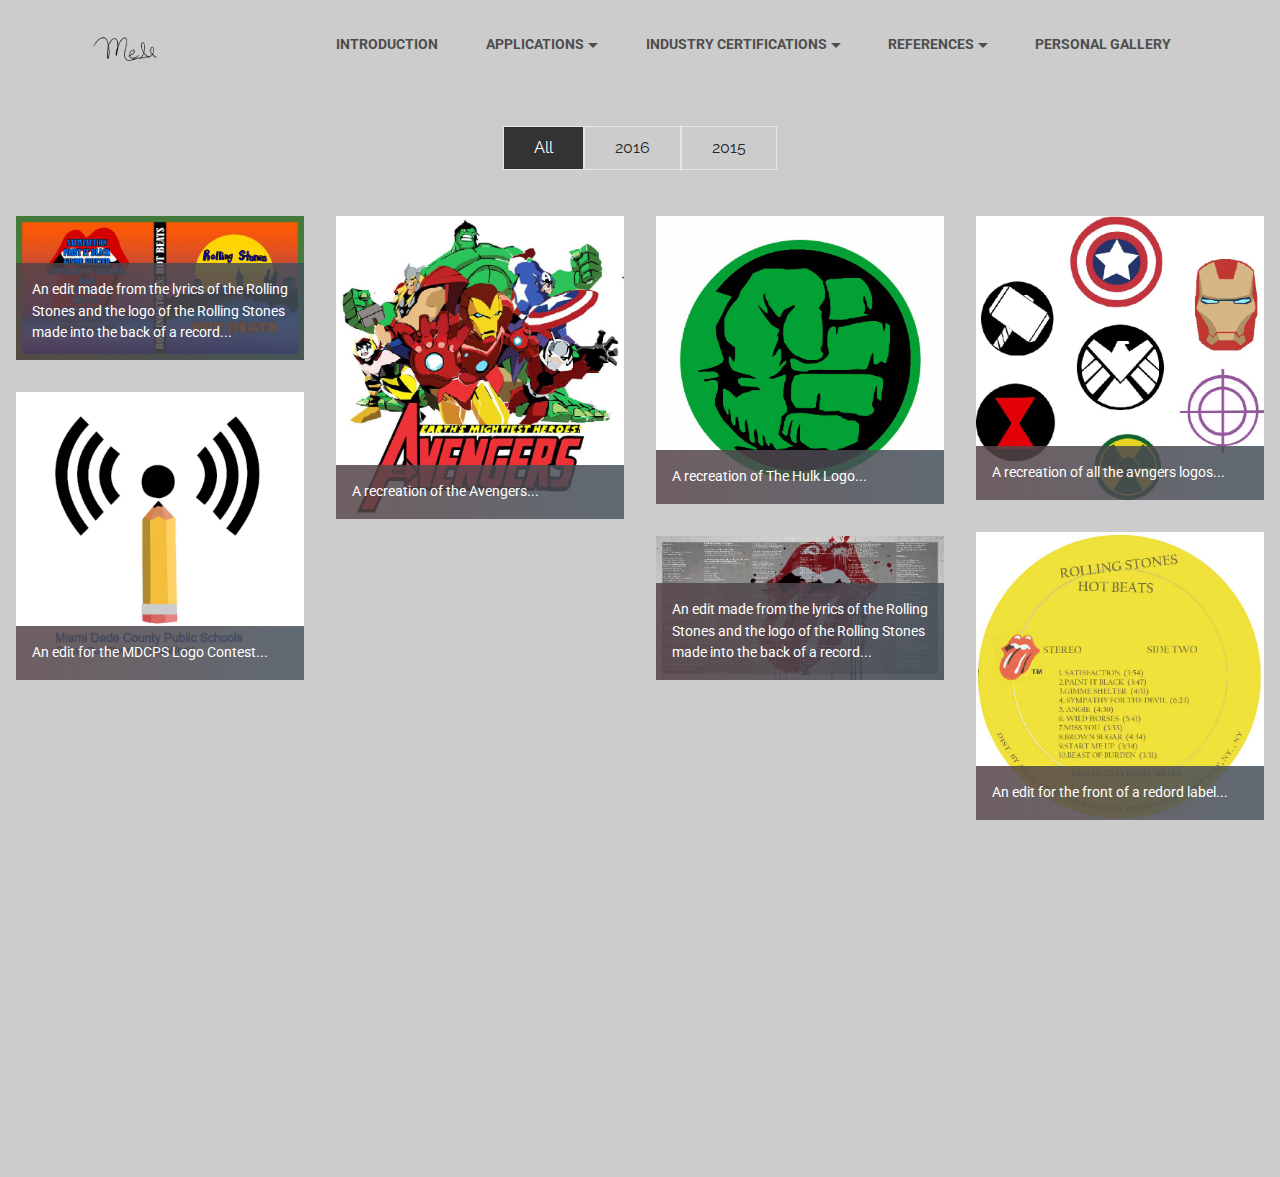
==== Adobe Photoshop.html @ be187a9e "create github pages" ====
<!DOCTYPE html>
<html>
<head>
  <!-- Site made with Mobirise Website Builder v3.11.1, https://mobirise.com -->
  <meta charset="UTF-8">
  <meta http-equiv="X-UA-Compatible" content="IE=edge">
  <meta name="generator" content="Mobirise v3.11.1, mobirise.com">
  <meta name="viewport" content="width=device-width, initial-scale=1">
  <link rel="shortcut icon" href="assets/images/signature-200x128.png" type="image/x-icon">
  <meta name="description" content="photoshop artwork and projects, contact on bottom, ">
  <title>Photoshop</title>
  <link rel="stylesheet" href="https://fonts.googleapis.com/css?family=Lora:400,700,400italic,700italic&amp;subset=latin">
  <link rel="stylesheet" href="https://fonts.googleapis.com/css?family=Montserrat:400,700">
  <link rel="stylesheet" href="https://fonts.googleapis.com/css?family=Raleway:100,100i,200,200i,300,300i,400,400i,500,500i,600,600i,700,700i,800,800i,900,900i">
  <link rel="stylesheet" href="assets/bootstrap-material-design-font/css/material.css">
  <link rel="stylesheet" href="assets/et-line-font-plugin/style.css">
  <link rel="stylesheet" href="assets/tether/tether.min.css">
  <link rel="stylesheet" href="assets/bootstrap/css/bootstrap.min.css">
  <link rel="stylesheet" href="assets/dropdown/css/style.css">
  <link rel="stylesheet" href="assets/animate.css/animate.min.css">
  <link rel="stylesheet" href="assets/theme/css/style.css">
  <link rel="stylesheet" href="assets/mobirise-gallery/style.css">
  <link rel="stylesheet" href="assets/mobirise/css/mbr-additional.css" type="text/css">
  
  
  
</head>
<body>
<section id="ext_menu-5">

    <nav class="navbar navbar-dropdown navbar-fixed-top">
        <div class="container">

            <div class="mbr-table">
                <div class="mbr-table-cell">

                    <div class="navbar-brand">
                        <a href="index.html" class="navbar-logo"><img src="assets/images/signature-200x128.png" alt="Mobirise"></a>
                        <a class="navbar-caption" href="https://mobirise.com"></a>
                    </div>

                </div>
                <div class="mbr-table-cell">

                    <button class="navbar-toggler pull-xs-right hidden-md-up" type="button" data-toggle="collapse" data-target="#exCollapsingNavbar">
                        <div class="hamburger-icon"></div>
                    </button>

                    <ul class="nav-dropdown collapse pull-xs-right nav navbar-nav navbar-toggleable-sm" id="exCollapsingNavbar"><li class="nav-item"><a class="nav-link link" href="https://mobirise.com/"></a></li><li class="nav-item"><a class="nav-link link" href="https://mobirise.com/"></a></li><li class="nav-item dropdown"><a class="nav-link link" href="intro.html" aria-expanded="false">INTRODUCTION</a></li><li class="nav-item dropdown open"><a class="nav-link link dropdown-toggle" href="https://mobirise.com/" data-toggle="dropdown-submenu" aria-expanded="true">APPLICATIONS</a><div class="dropdown-menu"><a class="dropdown-item" href="Adobe Photoshop">ADOBE PHOTOSHOP</a><div class="dropdown"><a class="dropdown-item dropdown-toggle" href="#" data-toggle="dropdown-submenu" aria-expanded="false">OFFICE SUITE</a><div class="dropdown-menu dropdown-submenu"><div class="dropdown"><a class="dropdown-item dropdown-toggle" href="Office Word" data-toggle="dropdown-submenu" aria-expanded="false">WORD&nbsp;</a><div class="dropdown-menu dropdown-submenu"><div class="dropdown"><a class="dropdown-item dropdown-toggle" href="#" data-toggle="dropdown-submenu" aria-expanded="false">DiscussIT</a><div class="dropdown-menu dropdown-submenu"><a class="dropdown-item" href="http://melissalopezz.github.io/Documents/Discuss IT Topic 6.pdf">DiscussIT 6<br></a></div></div></div></div><a class="dropdown-item" href="Office PowerPoint">POWERPOINT</a></div></div><a class="dropdown-item" href="Illustrator" aria-expanded="false">ADOBE ILLUSTRATOR</a><div class="dropdown open"><a class="dropdown-item dropdown-toggle" href="#" aria-expanded="true" data-toggle="dropdown-submenu">ADOBE PREMIERE</a><div class="dropdown-menu dropdown-submenu"><a class="dropdown-item" href="https://www.youtube.com/watch?v=d-TWoIPFels&amp;t=6s">Imagine Dragons - Believer // Make the Cut Entry<br></a></div></div><a class="dropdown-item" href="#" aria-expanded="false">ADOBE DREAM WEAVER</a><a class="dropdown-item" href="#" aria-expanded="false">FINAL CUT PRO</a><a class="dropdown-item" href="#" aria-expanded="false">123D</a></div></li><li class="nav-item dropdown"><a class="nav-link link dropdown-toggle" href="https://mobirise.com/" data-toggle="dropdown-submenu" aria-expanded="false">INDUSTRY CERTIFICATIONS</a><div class="dropdown-menu"><a class="dropdown-item" href="#">INDUSTRY CERITIFIED PHOTOSHOP</a><a class="dropdown-item" href="#">INDUSTRY CERITIFIED ILLUSTROTOR</a><a class="dropdown-item" href="#">TRANSCRIPT</a></div></li><li class="nav-item dropdown"><a class="nav-link link dropdown-toggle" href="https://mobirise.com/" data-toggle="dropdown-submenu" aria-expanded="false">REFERENCES</a><div class="dropdown-menu"><a class="dropdown-item" href="#">MR. PATE</a><a class="dropdown-item" href="#">AP TEACHERS</a></div></li><li class="nav-item"><a class="nav-link link" href="personalgallery.html" aria-expanded="false">PERSONAL GALLERY</a></li></ul>
                    <button hidden="" class="navbar-toggler navbar-close" type="button" data-toggle="collapse" data-target="#exCollapsingNavbar">
                        <div class="close-icon"></div>
                    </button>

                </div>
            </div>

        </div>
    </nav>

</section>

<section class="engine"><a rel="external" href="https://mobirise.com">https://mobirise.com/</a></section><section class="mbr-gallery mbr-section mbr-section-nopadding mbr-slider-carousel mbr-after-navbar" id="gallery4-x" data-filter="true" style="background-color: rgb(204, 204, 204); padding-top: 6rem; padding-bottom: 3rem;">
    <!-- Filter -->
    <div class="mbr-gallery-filter container gallery-filter-active">
        <ul>
            <li class="mbr-gallery-filter-all active">All</li>
        </ul>
    </div>

    <!-- Gallery -->
    <div class="mbr-gallery-row">
        <div class=" mbr-gallery-layout-default">
            <div>
                <div>
                    <div class="mbr-gallery-item mbr-gallery-item__mobirise3 mbr-gallery-item--p1" data-tags="2016" data-video-url="false">
                        <div href="#lb-gallery4-x" data-slide-to="0" data-toggle="modal">
                            
                            

                            <img alt="" src="assets/images/melissa-lopez-album-cover-jpeg-2000x1000-800x400.jpg">
                            
                            <span class="icon-focus"></span>
                            <span class="mbr-gallery-title">An edit made from the lyrics of the Rolling Stones and the logo of the Rolling Stones made into the back of a record...</span>
                        </div>
                    </div><div class="mbr-gallery-item mbr-gallery-item__mobirise3 mbr-gallery-item--p1" data-tags="2016" data-video-url="false">
                        <div href="#lb-gallery4-x" data-slide-to="1" data-toggle="modal">
                            
                            

                            <img alt="" src="assets/images/melissa-lopez-composite-jpeg-2000x2103-800x841.jpg">
                            
                            <span class="icon-focus"></span>
                            <span class="mbr-gallery-title">A recreation of the Avengers...</span>
                        </div>
                    </div><div class="mbr-gallery-item mbr-gallery-item__mobirise3 mbr-gallery-item--p1" data-tags="2016" data-video-url="false">
                        <div href="#lb-gallery4-x" data-slide-to="2" data-toggle="modal">
                            
                            

                            <img alt="" src="assets/images/melissa-lopez-hulk-jpeg-2000x2000-800x800.jpg">
                            
                            <span class="icon-focus"></span>
                            <span class="mbr-gallery-title">A recreation of The Hulk Logo...</span>
                        </div>
                    </div><div class="mbr-gallery-item mbr-gallery-item__mobirise3 mbr-gallery-item--p1" data-tags="2016" data-video-url="false">
                        <div href="#lb-gallery4-x" data-slide-to="3" data-toggle="modal">
                            
                            

                            <img alt="" src="assets/images/melissa-lopez-marvel-symbols-jpeg-2000x1973-800x789.jpg">
                            
                            <span class="icon-focus"></span>
                            <span class="mbr-gallery-title">A recreation of all the avngers logos...</span>
                        </div>
                    </div><div class="mbr-gallery-item mbr-gallery-item__mobirise3 mbr-gallery-item--p1" data-tags="2016" data-video-url="false">
                        <div href="#lb-gallery4-x" data-slide-to="4" data-toggle="modal">
                            
                            

                            <img alt="" src="assets/images/logo-color-jpeg-2000x2000-800x800.jpg">
                            
                            <span class="icon-focus"></span>
                            <span class="mbr-gallery-title">An edit for the MDCPS Logo Contest...</span>
                        </div>
                    </div><div class="mbr-gallery-item mbr-gallery-item__mobirise3 mbr-gallery-item--p1" data-tags="2016" data-video-url="false">
                        <div href="#lb-gallery4-x" data-slide-to="5" data-toggle="modal">
                            
                            

                            <img alt="" src="assets/images/melissa-lopez-dvd-label-jpeg-2000x2000-800x800.jpg">
                            
                            <span class="icon-focus"></span>
                            <span class="mbr-gallery-title">An edit for the front of a redord label...</span>
                        </div>
                    </div><div class="mbr-gallery-item mbr-gallery-item__mobirise3 mbr-gallery-item--p1" data-tags="2015" data-video-url="false">
                        <div href="#lb-gallery4-x" data-slide-to="6" data-toggle="modal">
                            
                            

                            <img alt="" src="assets/images/inner-album-cover-jpeg-2000x1000-800x400.jpg">
                            
                            <span class="icon-focus"></span>
                            <span class="mbr-gallery-title">An edit made from the lyrics of the Rolling Stones and the logo of the Rolling Stones made into the back of a record...</span>
                        </div>
                    </div>
                </div>
            </div>
            <div class="clearfix"></div>
        </div>
    </div>

    <!-- Lightbox -->
    <div data-app-prevent-settings="" class="mbr-slider modal fade carousel slide" tabindex="-1" data-keyboard="true" data-interval="false" id="lb-gallery4-x">
        <div class="modal-dialog">
            <div class="modal-content">
                <div class="modal-body">
                    
                    <div class="carousel-inner">
                        <div class="carousel-item">
                            <img alt="" src="assets/images/melissa-lopez-album-cover-jpeg-2000x1000.jpg">
                        </div><div class="carousel-item">
                            <img alt="" src="assets/images/melissa-lopez-composite-jpeg-2000x21032.jpg">
                        </div><div class="carousel-item">
                            <img alt="" src="assets/images/melissa-lopez-hulk-jpeg-2000x2000.jpg">
                        </div><div class="carousel-item">
                            <img alt="" src="assets/images/melissa-lopez-marvel-symbols-jpeg-2000x1973.jpg">
                        </div><div class="carousel-item">
                            <img alt="" src="assets/images/logo-color-jpeg-2000x20003.jpg">
                        </div><div class="carousel-item">
                            <img alt="" src="assets/images/melissa-lopez-dvd-label-jpeg-2000x2000.jpg">
                        </div><div class="carousel-item active">
                            <img alt="" src="assets/images/inner-album-cover-jpeg-2000x1000.jpg">
                        </div>
                    </div>
                    <a class="left carousel-control" role="button" data-slide="prev" href="#lb-gallery4-x">
                        <span class="icon-prev" aria-hidden="true"></span>
                        <span class="sr-only">Previous</span>
                    </a>
                    <a class="right carousel-control" role="button" data-slide="next" href="#lb-gallery4-x">
                        <span class="icon-next" aria-hidden="true"></span>
                        <span class="sr-only">Next</span>
                    </a>

                    <a class="close" href="#" role="button" data-dismiss="modal">
                        <span aria-hidden="true">×</span>
                        <span class="sr-only">Close</span>
                    </a>
                </div>
            </div>
        </div>
    </div>
</section>

<section class="mbr-section mbr-section-md-padding mbr-footer footer1" id="contacts1-h" style="background-color: rgb(204, 204, 204); padding-top: 60px; padding-bottom: 60px;">
    
    <div class="container">
        <div class="row">
            <div class="mbr-footer-content col-xs-12 col-md-3">
                <div><a href="index.html"><img src="assets/images/signature-128x81.png"></a></div>
            </div>
            <div class="mbr-footer-content col-xs-12 col-md-3">
                <p><strong>Address</strong><br><strong>Miami, Florida</strong></p>
            </div>
            <div class="mbr-footer-content col-xs-12 col-md-3">
                <p><strong>Contacts</strong><br><strong>
Email: mlopez@miamiartsstudio.com</strong><br><strong>Email: lopez1433@icloud.com<br>
Phone: +1 (786) 461 - 7532<br></strong></p>
            </div>
            <div class="mbr-footer-content col-xs-12 col-md-3">
                <p><br><br><strong></strong></p>
            </div>

        </div>
    </div>
</section>


  <script src="assets/web/assets/jquery/jquery.min.js"></script>
  <script src="assets/tether/tether.min.js"></script>
  <script src="assets/bootstrap/js/bootstrap.min.js"></script>
  <script src="assets/smooth-scroll/SmoothScroll.js"></script>
  <script src="assets/dropdown/js/script.min.js"></script>
  <script src="assets/touchSwipe/jquery.touchSwipe.min.js"></script>
  <script src="assets/viewportChecker/jquery.viewportchecker.js"></script>
  <script src="assets/masonry/masonry.pkgd.min.js"></script>
  <script src="assets/imagesloaded/imagesloaded.pkgd.min.js"></script>
  <script src="assets/bootstrap-carousel-swipe/bootstrap-carousel-swipe.js"></script>
  <script src="assets/theme/js/script.js"></script>
  <script src="assets/mobirise-gallery/player.min.js"></script>
  <script src="assets/mobirise-gallery/script.js"></script>
  
  
  <input name="animation" type="hidden">
   <div id="scrollToTop" class="scrollToTop mbr-arrow-up"><a style="text-align: center;"><i class="mbr-arrow-up-icon"></i></a></div>
  </body>
</html>
---- assets/bootstrap-material-design-font/css/material.css ----
@font-face {
  font-family: 'Material-Design-Icons';
  src: url('../fonts/Material-Design-Icons.eot?3ocs8m');
  src: url('../fonts/Material-Design-Icons.eot?#iefix3ocs8m') format('embedded-opentype'), url('../fonts/Material-Design-Icons.woff?3ocs8m') format('woff'), url('../fonts/Material-Design-Icons.ttf?3ocs8m') format('truetype'), url('../fonts/Material-Design-Icons.svg?3ocs8m#Material-Design-Icons') format('svg');
  font-weight: normal;
  font-style: normal;
}
[class^="mdi-"],
[class*="mdi-"] {
  speak: none;
  display: inline-block;
  font-style: normal;
  font-variant:normal;
  font-weight:normal;
  /*font-size:24px;*/
  line-height:1;
  font-family:'Material-Design-Icons' !important;
  text-rendering: auto;
  
  -webkit-font-smoothing: antialiased;
  -moz-osx-font-smoothing: grayscale;
  -webkit-transform: translate(0, 0);
      -ms-transform: translate(0, 0);
          transform: translate(0, 0);
}
[class^="mdi-"]:before,
[class*="mdi-"]:before {
  display: inline-block;
  speak: none;
  text-decoration: inherit;
}
[class^="mdi-"].pull-left,
[class*="mdi-"].pull-left {
  margin-right: .3em;
}
[class^="mdi-"].pull-right,
[class*="mdi-"].pull-right {
  margin-left: .3em;
}
[class^="mdi-"].mdi-lg:before,
[class*="mdi-"].mdi-lg:before,
[class^="mdi-"].mdi-lg:after,
[class*="mdi-"].mdi-lg:after {
  font-size: 1.33333333em;
  line-height: 0.75em;
  vertical-align: -15%;
}
[class^="mdi-"].mdi-2x:before,
[class*="mdi-"].mdi-2x:before,
[class^="mdi-"].mdi-2x:after,
[class*="mdi-"].mdi-2x:after {
  font-size: 2em;
}
[class^="mdi-"].mdi-3x:before,
[class*="mdi-"].mdi-3x:before,
[class^="mdi-"].mdi-3x:after,
[class*="mdi-"].mdi-3x:after {
  font-size: 3em;
}
[class^="mdi-"].mdi-4x:before,
[class*="mdi-"].mdi-4x:before,
[class^="mdi-"].mdi-4x:after,
[class*="mdi-"].mdi-4x:after {
  font-size: 4em;
}
[class^="mdi-"].mdi-5x:before,
[class*="mdi-"].mdi-5x:before,
[class^="mdi-"].mdi-5x:after,
[class*="mdi-"].mdi-5x:after {
  font-size: 5em;
}
[class^="mdi-device-signal-cellular-"]:after,
[class^="mdi-device-battery-"]:after,
[class^="mdi-device-battery-charging-"]:after,
[class^="mdi-device-signal-cellular-connected-no-internet-"]:after,
[class^="mdi-device-signal-wifi-"]:after,
[class^="mdi-device-signal-wifi-statusbar-not-connected"]:after,
.mdi-device-network-wifi:after {
  opacity: .3;
  position: absolute;
  left: 0;
  top: 0;
  z-index: 1;
  display: inline-block;
  speak: none;
  text-decoration: inherit;
}
[class^="mdi-device-signal-cellular-"]:after {
  content: "\e758";
}
[class^="mdi-device-battery-"]:after {
  content: "\e735";
}
[class^="mdi-device-battery-charging-"]:after {
  content: "\e733";
}
[class^="mdi-device-signal-cellular-connected-no-internet-"]:after {
  content: "\e75d";
}
[class^="mdi-device-signal-wifi-"]:after,
.mdi-device-network-wifi:after {
  content: "\e765";
}
[class^="mdi-device-signal-wifi-statusbasr-not-connected"]:after {
  content: "\e8f7";
}
.mdi-device-signal-cellular-off:after,
.mdi-device-signal-cellular-null:after,
.mdi-device-signal-cellular-no-sim:after,
.mdi-device-signal-wifi-off:after,
.mdi-device-signal-wifi-4-bar:after,
.mdi-device-signal-cellular-4-bar:after,
.mdi-device-battery-alert:after,
.mdi-device-signal-cellular-connected-no-internet-4-bar:after,
.mdi-device-battery-std:after,
.mdi-device-battery-full .mdi-device-battery-unknown:after {
  content: "";
}
.mdi-fw {
  width: 1.28571429em;
  text-align: center;
}
.mdi-ul {
  padding-left: 0;
  margin-left: 2.14285714em;
  list-style-type: none;
}
.mdi-ul > li {
  position: relative;
}
.mdi-li {
  position: absolute;
  left: -2.14285714em;
  width: 2.14285714em;
  top: 0.14285714em;
  text-align: center;
}
.mdi-li.mdi-lg {
  left: -1.85714286em;
}
.mdi-border {
  padding: .2em .25em .15em;
  border: solid 0.08em #eeeeee;
  border-radius: .1em;
}
.mdi-spin {
  -webkit-animation: mdi-spin 2s infinite linear;
  animation: mdi-spin 2s infinite linear;
  -webkit-transform-origin: 50% 50%;
  -ms-transform-origin: 50% 50%;
      transform-origin: 50% 50%;
}
.mdi-pulse {
  -webkit-animation: mdi-spin 1s steps(8) infinite;
  animation: mdi-spin 1s steps(8) infinite;
  -webkit-transform-origin: 50% 50%;
  -ms-transform-origin: 50% 50%;
      transform-origin: 50% 50%;
}
@-webkit-keyframes mdi-spin {
  0% {
    -webkit-transform: rotate(0deg);
    transform: rotate(0deg);
  }
  100% {
    -webkit-transform: rotate(359deg);
    transform: rotate(359deg);
  }
}
@keyframes mdi-spin {
  0% {
    -webkit-transform: rotate(0deg);
    transform: rotate(0deg);
  }
  100% {
    -webkit-transform: rotate(359deg);
    transform: rotate(359deg);
  }
}
.mdi-rotate-90 {
  filter: progid:DXImageTransform.Microsoft.BasicImage(rotation=1);
  -webkit-transform: rotate(90deg);
  -ms-transform: rotate(90deg);
  transform: rotate(90deg);
}
.mdi-rotate-180 {
  filter: progid:DXImageTransform.Microsoft.BasicImage(rotation=2);
  -webkit-transform: rotate(180deg);
  -ms-transform: rotate(180deg);
  transform: rotate(180deg);
}
.mdi-rotate-270 {
  filter: progid:DXImageTransform.Microsoft.BasicImage(rotation=3);
  -webkit-transform: rotate(270deg);
  -ms-transform: rotate(270deg);
  transform: rotate(270deg);
}
.mdi-flip-horizontal {
  filter: progid:DXImageTransform.Microsoft.BasicImage(rotation=0, mirror=1);
  -webkit-transform: scale(-1, 1);
  -ms-transform: scale(-1, 1);
  transform: scale(-1, 1);
}
.mdi-flip-vertical {
  filter: progid:DXImageTransform.Microsoft.BasicImage(rotation=2, mirror=1);
  -webkit-transform: scale(1, -1);
  -ms-transform: scale(1, -1);
  transform: scale(1, -1);
}
:root .mdi-rotate-90,
:root .mdi-rotate-180,
:root .mdi-rotate-270,
:root .mdi-flip-horizontal,
:root .mdi-flip-vertical {
  -webkit-filter: none;
          filter: none;
}
.mdi-stack {
  position: relative;
  display: inline-block;
  width: 2em;
  height: 2em;
  line-height: 2em;
  vertical-align: middle;
}
.mdi-stack-1x,
.mdi-stack-2x {
  position: absolute;
  left: 0;
  width: 100%;
  text-align: center;
}
.mdi-stack-1x {
  line-height: inherit;
}
.mdi-stack-2x {
  font-size: 2em;
}
.mdi-inverse {
  color: #ffffff;
}
/* Start Icons */
.mdi-action-3d-rotation:before {
  content: "\e600";
}
.mdi-action-accessibility:before {
  content: "\e601";
}
.mdi-action-account-balance-wallet:before {
  content: "\e602";
}
.mdi-action-account-balance:before {
  content: "\e603";
}
.mdi-action-account-box:before {
  content: "\e604";
}
.mdi-action-account-child:before {
  content: "\e605";
}
.mdi-action-account-circle:before {
  content: "\e606";
}
.mdi-action-add-shopping-cart:before {
  content: "\e607";
}
.mdi-action-alarm-add:before {
  content: "\e608";
}
.mdi-action-alarm-off:before {
  content: "\e609";
}
.mdi-action-alarm-on:before {
  content: "\e60a";
}
.mdi-action-alarm:before {
  content: "\e60b";
}
.mdi-action-android:before {
  content: "\e60c";
}
.mdi-action-announcement:before {
  content: "\e60d";
}
.mdi-action-aspect-ratio:before {
  content: "\e60e";
}
.mdi-action-assessment:before {
  content: "\e60f";
}
.mdi-action-assignment-ind:before {
  content: "\e610";
}
.mdi-action-assignment-late:before {
  content: "\e611";
}
.mdi-action-assignment-return:before {
  content: "\e612";
}
.mdi-action-assignment-returned:before {
  content: "\e613";
}
.mdi-action-assignment-turned-in:before {
  content: "\e614";
}
.mdi-action-assignment:before {
  content: "\e615";
}
.mdi-action-autorenew:before {
  content: "\e616";
}
.mdi-action-backup:before {
  content: "\e617";
}
.mdi-action-book:before {
  content: "\e618";
}
.mdi-action-bookmark-outline:before {
  content: "\e619";
}
.mdi-action-bookmark:before {
  content: "\e61a";
}
.mdi-action-bug-report:before {
  content: "\e61b";
}
.mdi-action-cached:before {
  content: "\e61c";
}
.mdi-action-check-circle:before {
  content: "\e61d";
}
.mdi-action-class:before {
  content: "\e61e";
}
.mdi-action-credit-card:before {
  content: "\e61f";
}
.mdi-action-dashboard:before {
  content: "\e620";
}
.mdi-action-delete:before {
  content: "\e621";
}
.mdi-action-description:before {
  content: "\e622";
}
.mdi-action-dns:before {
  content: "\e623";
}
.mdi-action-done-all:before {
  content: "\e624";
}
.mdi-action-done:before {
  content: "\e625";
}
.mdi-action-event:before {
  content: "\e626";
}
.mdi-action-exit-to-app:before {
  content: "\e627";
}
.mdi-action-explore:before {
  content: "\e628";
}
.mdi-action-extension:before {
  content: "\e629";
}
.mdi-action-face-unlock:before {
  content: "\e62a";
}
.mdi-action-favorite-outline:before {
  content: "\e62b";
}
.mdi-action-favorite:before {
  content: "\e62c";
}
.mdi-action-find-in-page:before {
  content: "\e62d";
}
.mdi-action-find-replace:before {
  content: "\e62e";
}
.mdi-action-flip-to-back:before {
  content: "\e62f";
}
.mdi-action-flip-to-front:before {
  content: "\e630";
}
.mdi-action-get-app:before {
  content: "\e631";
}
.mdi-action-grade:before {
  content: "\e632";
}
.mdi-action-group-work:before {
  content: "\e633";
}
.mdi-action-help:before {
  content: "\e634";
}
.mdi-action-highlight-remove:before {
  content: "\e635";
}
.mdi-action-history:before {
  content: "\e636";
}
.mdi-action-home:before {
  content: "\e637";
}
.mdi-action-https:before {
  content: "\e638";
}
.mdi-action-info-outline:before {
  content: "\e639";
}
.mdi-action-info:before {
  content: "\e63a";
}
.mdi-action-input:before {
  content: "\e63b";
}
.mdi-action-invert-colors:before {
  content: "\e63c";
}
.mdi-action-label-outline:before {
  content: "\e63d";
}
.mdi-action-label:before {
  content: "\e63e";
}
.mdi-action-language:before {
  content: "\e63f";
}
.mdi-action-launch:before {
  content: "\e640";
}
.mdi-action-list:before {
  content: "\e641";
}
.mdi-action-lock-open:before {
  content: "\e642";
}
.mdi-action-lock-outline:before {
  content: "\e643";
}
.mdi-action-lock:before {
  content: "\e644";
}
.mdi-action-loyalty:before {
  content: "\e645";
}
.mdi-action-markunread-mailbox:before {
  content: "\e646";
}
.mdi-action-note-add:before {
  content: "\e647";
}
.mdi-action-open-in-browser:before {
  content: "\e648";
}
.mdi-action-open-in-new:before {
  content: "\e649";
}
.mdi-action-open-with:before {
  content: "\e64a";
}
.mdi-action-pageview:before {
  content: "\e64b";
}
.mdi-action-payment:before {
  content: "\e64c";
}
.mdi-action-perm-camera-mic:before {
  content: "\e64d";
}
.mdi-action-perm-contact-cal:before {
  content: "\e64e";
}
.mdi-action-perm-data-setting:before {
  content: "\e64f";
}
.mdi-action-perm-device-info:before {
  content: "\e650";
}
.mdi-action-perm-identity:before {
  content: "\e651";
}
.mdi-action-perm-media:before {
  content: "\e652";
}
.mdi-action-perm-phone-msg:before {
  content: "\e653";
}
.mdi-action-perm-scan-wifi:before {
  content: "\e654";
}
.mdi-action-picture-in-picture:before {
  content: "\e655";
}
.mdi-action-polymer:before {
  content: "\e656";
}
.mdi-action-print:before {
  content: "\e657";
}
.mdi-action-query-builder:before {
  content: "\e658";
}
.mdi-action-question-answer:before {
  content: "\e659";
}
.mdi-action-receipt:before {
  content: "\e65a";
}
.mdi-action-redeem:before {
  content: "\e65b";
}
.mdi-action-reorder:before {
  content: "\e65c";
}
.mdi-action-report-problem:before {
  content: "\e65d";
}
.mdi-action-restore:before {
  content: "\e65e";
}
.mdi-action-room:before {
  content: "\e65f";
}
.mdi-action-schedule:before {
  content: "\e660";
}
.mdi-action-search:before {
  content: "\e661";
}
.mdi-action-settings-applications:before {
  content: "\e662";
}
.mdi-action-settings-backup-restore:before {
  content: "\e663";
}
.mdi-action-settings-bluetooth:before {
  content: "\e664";
}
.mdi-action-settings-cell:before {
  content: "\e665";
}
.mdi-action-settings-display:before {
  content: "\e666";
}
.mdi-action-settings-ethernet:before {
  content: "\e667";
}
.mdi-action-settings-input-antenna:before {
  content: "\e668";
}
.mdi-action-settings-input-component:before {
  content: "\e669";
}
.mdi-action-settings-input-composite:before {
  content: "\e66a";
}
.mdi-action-settings-input-hdmi:before {
  content: "\e66b";
}
.mdi-action-settings-input-svideo:before {
  content: "\e66c";
}
.mdi-action-settings-overscan:before {
  content: "\e66d";
}
.mdi-action-settings-phone:before {
  content: "\e66e";
}
.mdi-action-settings-power:before {
  content: "\e66f";
}
.mdi-action-settings-remote:before {
  content: "\e670";
}
.mdi-action-settings-voice:before {
  content: "\e671";
}
.mdi-action-settings:before {
  content: "\e672";
}
.mdi-action-shop-two:before {
  content: "\e673";
}
.mdi-action-shop:before {
  content: "\e674";
}
.mdi-action-shopping-basket:before {
  content: "\e675";
}
.mdi-action-shopping-cart:before {
  content: "\e676";
}
.mdi-action-speaker-notes:before {
  content: "\e677";
}
.mdi-action-spellcheck:before {
  content: "\e678";
}
.mdi-action-star-rate:before {
  content: "\e679";
}
.mdi-action-stars:before {
  content: "\e67a";
}
.mdi-action-store:before {
  content: "\e67b";
}
.mdi-action-subject:before {
  content: "\e67c";
}
.mdi-action-supervisor-account:before {
  content: "\e67d";
}
.mdi-action-swap-horiz:before {
  content: "\e67e";
}
.mdi-action-swap-vert-circle:before {
  content: "\e67f";
}
.mdi-action-swap-vert:before {
  content: "\e680";
}
.mdi-action-system-update-tv:before {
  content: "\e681";
}
.mdi-action-tab-unselected:before {
  content: "\e682";
}
.mdi-action-tab:before {
  content: "\e683";
}
.mdi-action-theaters:before {
  content: "\e684";
}
.mdi-action-thumb-down:before {
  content: "\e685";
}
.mdi-action-thumb-up:before {
  content: "\e686";
}
.mdi-action-thumbs-up-down:before {
  content: "\e687";
}
.mdi-action-toc:before {
  content: "\e688";
}
.mdi-action-today:before {
  content: "\e689";
}
.mdi-action-track-changes:before {
  content: "\e68a";
}
.mdi-action-translate:before {
  content: "\e68b";
}
.mdi-action-trending-down:before {
  content: "\e68c";
}
.mdi-action-trending-neutral:before {
  content: "\e68d";
}
.mdi-action-trending-up:before {
  content: "\e68e";
}
.mdi-action-turned-in-not:before {
  content: "\e68f";
}
.mdi-action-turned-in:before {
  content: "\e690";
}
.mdi-action-verified-user:before {
  content: "\e691";
}
.mdi-action-view-agenda:before {
  content: "\e692";
}
.mdi-action-view-array:before {
  content: "\e693";
}
.mdi-action-view-carousel:before {
  content: "\e694";
}
.mdi-action-view-column:before {
  content: "\e695";
}
.mdi-action-view-day:before {
  content: "\e696";
}
.mdi-action-view-headline:before {
  content: "\e697";
}
.mdi-action-view-list:before {
  content: "\e698";
}
.mdi-action-view-module:before {
  content: "\e699";
}
.mdi-action-view-quilt:before {
  content: "\e69a";
}
.mdi-action-view-stream:before {
  content: "\e69b";
}
.mdi-action-view-week:before {
  content: "\e69c";
}
.mdi-action-visibility-off:before {
  content: "\e69d";
}
.mdi-action-visibility:before {
  content: "\e69e";
}
.mdi-action-wallet-giftcard:before {
  content: "\e69f";
}
.mdi-action-wallet-membership:before {
  content: "\e6a0";
}
.mdi-action-wallet-travel:before {
  content: "\e6a1";
}
.mdi-action-work:before {
  content: "\e6a2";
}
.mdi-alert-error:before {
  content: "\e6a3";
}
.mdi-alert-warning:before {
  content: "\e6a4";
}
.mdi-av-album:before {
  content: "\e6a5";
}
.mdi-av-closed-caption:before {
  content: "\e6a6";
}
.mdi-av-equalizer:before {
  content: "\e6a7";
}
.mdi-av-explicit:before {
  content: "\e6a8";
}
.mdi-av-fast-forward:before {
  content: "\e6a9";
}
.mdi-av-fast-rewind:before {
  content: "\e6aa";
}
.mdi-av-games:before {
  content: "\e6ab";
}
.mdi-av-hearing:before {
  content: "\e6ac";
}
.mdi-av-high-quality:before {
  content: "\e6ad";
}
.mdi-av-loop:before {
  content: "\e6ae";
}
.mdi-av-mic-none:before {
  content: "\e6af";
}
.mdi-av-mic-off:before {
  content: "\e6b0";
}
.mdi-av-mic:before {
  content: "\e6b1";
}
.mdi-av-movie:before {
  content: "\e6b2";
}
.mdi-av-my-library-add:before {
  content: "\e6b3";
}
.mdi-av-my-library-books:before {
  content: "\e6b4";
}
.mdi-av-my-library-music:before {
  content: "\e6b5";
}
.mdi-av-new-releases:before {
  content: "\e6b6";
}
.mdi-av-not-interested:before {
  content: "\e6b7";
}
.mdi-av-pause-circle-fill:before {
  content: "\e6b8";
}
.mdi-av-pause-circle-outline:before {
  content: "\e6b9";
}
.mdi-av-pause:before {
  content: "\e6ba";
}
.mdi-av-play-arrow:before {
  content: "\e6bb";
}
.mdi-av-play-circle-fill:before {
  content: "\e6bc";
}
.mdi-av-play-circle-outline:before {
  content: "\e6bd";
}
.mdi-av-play-shopping-bag:before {
  content: "\e6be";
}
.mdi-av-playlist-add:before {
  content: "\e6bf";
}
.mdi-av-queue-music:before {
  content: "\e6c0";
}
.mdi-av-queue:before {
  content: "\e6c1";
}
.mdi-av-radio:before {
  content: "\e6c2";
}
.mdi-av-recent-actors:before {
  content: "\e6c3";
}
.mdi-av-repeat-one:before {
  content: "\e6c4";
}
.mdi-av-repeat:before {
  content: "\e6c5";
}
.mdi-av-replay:before {
  content: "\e6c6";
}
.mdi-av-shuffle:before {
  content: "\e6c7";
}
.mdi-av-skip-next:before {
  content: "\e6c8";
}
.mdi-av-skip-previous:before {
  content: "\e6c9";
}
.mdi-av-snooze:before {
  content: "\e6ca";
}
.mdi-av-stop:before {
  content: "\e6cb";
}
.mdi-av-subtitles:before {
  content: "\e6cc";
}
.mdi-av-surround-sound:before {
  content: "\e6cd";
}
.mdi-av-timer:before {
  content: "\e6ce";
}
.mdi-av-video-collection:before {
  content: "\e6cf";
}
.mdi-av-videocam-off:before {
  content: "\e6d0";
}
.mdi-av-videocam:before {
  content: "\e6d1";
}
.mdi-av-volume-down:before {
  content: "\e6d2";
}
.mdi-av-volume-mute:before {
  content: "\e6d3";
}
.mdi-av-volume-off:before {
  content: "\e6d4";
}
.mdi-av-volume-up:before {
  content: "\e6d5";
}
.mdi-av-web:before {
  content: "\e6d6";
}
.mdi-communication-business:before {
  content: "\e6d7";
}
.mdi-communication-call-end:before {
  content: "\e6d8";
}
.mdi-communication-call-made:before {
  content: "\e6d9";
}
.mdi-communication-call-merge:before {
  content: "\e6da";
}
.mdi-communication-call-missed:before {
  content: "\e6db";
}
.mdi-communication-call-received:before {
  content: "\e6dc";
}
.mdi-communication-call-split:before {
  content: "\e6dd";
}
.mdi-communication-call:before {
  content: "\e6de";
}
.mdi-communication-chat:before {
  content: "\e6df";
}
.mdi-communication-clear-all:before {
  content: "\e6e0";
}
.mdi-communication-comment:before {
  content: "\e6e1";
}
.mdi-communication-contacts:before {
  content: "\e6e2";
}
.mdi-communication-dialer-sip:before {
  content: "\e6e3";
}
.mdi-communication-dialpad:before {
  content: "\e6e4";
}
.mdi-communication-dnd-on:before {
  content: "\e6e5";
}
.mdi-communication-email:before {
  content: "\e6e6";
}
.mdi-communication-forum:before {
  content: "\e6e7";
}
.mdi-communication-import-export:before {
  content: "\e6e8";
}
.mdi-communication-invert-colors-off:before {
  content: "\e6e9";
}
.mdi-communication-invert-colors-on:before {
  content: "\e6ea";
}
.mdi-communication-live-help:before {
  content: "\e6eb";
}
.mdi-communication-location-off:before {
  content: "\e6ec";
}
.mdi-communication-location-on:before {
  content: "\e6ed";
}
.mdi-communication-message:before {
  content: "\e6ee";
}
.mdi-communication-messenger:before {
  content: "\e6ef";
}
.mdi-communication-no-sim:before {
  content: "\e6f0";
}
.mdi-communication-phone:before {
  content: "\e6f1";
}
.mdi-communication-portable-wifi-off:before {
  content: "\e6f2";
}
.mdi-communication-quick-contacts-dialer:before {
  content: "\e6f3";
}
.mdi-communication-quick-contacts-mail:before {
  content: "\e6f4";
}
.mdi-communication-ring-volume:before {
  content: "\e6f5";
}
.mdi-communication-stay-current-landscape:before {
  content: "\e6f6";
}
.mdi-communication-stay-current-portrait:before {
  content: "\e6f7";
}
.mdi-communication-stay-primary-landscape:before {
  content: "\e6f8";
}
.mdi-communication-stay-primary-portrait:before {
  content: "\e6f9";
}
.mdi-communication-swap-calls:before {
  content: "\e6fa";
}
.mdi-communication-textsms:before {
  content: "\e6fb";
}
.mdi-communication-voicemail:before {
  content: "\e6fc";
}
.mdi-communication-vpn-key:before {
  content: "\e6fd";
}
.mdi-content-add-box:before {
  content: "\e6fe";
}
.mdi-content-add-circle-outline:before {
  content: "\e6ff";
}
.mdi-content-add-circle:before {
  content: "\e700";
}
.mdi-content-add:before {
  content: "\e701";
}
.mdi-content-archive:before {
  content: "\e702";
}
.mdi-content-backspace:before {
  content: "\e703";
}
.mdi-content-block:before {
  content: "\e704";
}
.mdi-content-clear:before {
  content: "\e705";
}
.mdi-content-content-copy:before {
  content: "\e706";
}
.mdi-content-content-cut:before {
  content: "\e707";
}
.mdi-content-content-paste:before {
  content: "\e708";
}
.mdi-content-create:before {
  content: "\e709";
}
.mdi-content-drafts:before {
  content: "\e70a";
}
.mdi-content-filter-list:before {
  content: "\e70b";
}
.mdi-content-flag:before {
  content: "\e70c";
}
.mdi-content-forward:before {
  content: "\e70d";
}
.mdi-content-gesture:before {
  content: "\e70e";
}
.mdi-content-inbox:before {
  content: "\e70f";
}
.mdi-content-link:before {
  content: "\e710";
}
.mdi-content-mail:before {
  content: "\e711";
}
.mdi-content-markunread:before {
  content: "\e712";
}
.mdi-content-redo:before {
  content: "\e713";
}
.mdi-content-remove-circle-outline:before {
  content: "\e714";
}
.mdi-content-remove-circle:before {
  content: "\e715";
}
.mdi-content-remove:before {
  content: "\e716";
}
.mdi-content-reply-all:before {
  content: "\e717";
}
.mdi-content-reply:before {
  content: "\e718";
}
.mdi-content-report:before {
  content: "\e719";
}
.mdi-content-save:before {
  content: "\e71a";
}
.mdi-content-select-all:before {
  content: "\e71b";
}
.mdi-content-send:before {
  content: "\e71c";
}
.mdi-content-sort:before {
  content: "\e71d";
}
.mdi-content-text-format:before {
  content: "\e71e";
}
.mdi-content-undo:before {
  content: "\e71f";
}
.mdi-editor-attach-file:before {
  content: "\e776";
}
.mdi-editor-attach-money:before {
  content: "\e777";
}
.mdi-editor-border-all:before {
  content: "\e778";
}
.mdi-editor-border-bottom:before {
  content: "\e779";
}
.mdi-editor-border-clear:before {
  content: "\e77a";
}
.mdi-editor-border-color:before {
  content: "\e77b";
}
.mdi-editor-border-horizontal:before {
  content: "\e77c";
}
.mdi-editor-border-inner:before {
  content: "\e77d";
}
.mdi-editor-border-left:before {
  content: "\e77e";
}
.mdi-editor-border-outer:before {
  content: "\e77f";
}
.mdi-editor-border-right:before {
  content: "\e780";
}
.mdi-editor-border-style:before {
  content: "\e781";
}
.mdi-editor-border-top:before {
  content: "\e782";
}
.mdi-editor-border-vertical:before {
  content: "\e783";
}
.mdi-editor-format-align-center:before {
  content: "\e784";
}
.mdi-editor-format-align-justify:before {
  content: "\e785";
}
.mdi-editor-format-align-left:before {
  content: "\e786";
}
.mdi-editor-format-align-right:before {
  content: "\e787";
}
.mdi-editor-format-bold:before {
  content: "\e788";
}
.mdi-editor-format-clear:before {
  content: "\e789";
}
.mdi-editor-format-color-fill:before {
  content: "\e78a";
}
.mdi-editor-format-color-reset:before {
  content: "\e78b";
}
.mdi-editor-format-color-text:before {
  content: "\e78c";
}
.mdi-editor-format-indent-decrease:before {
  content: "\e78d";
}
.mdi-editor-format-indent-increase:before {
  content: "\e78e";
}
.mdi-editor-format-italic:before {
  content: "\e78f";
}
.mdi-editor-format-line-spacing:before {
  content: "\e790";
}
.mdi-editor-format-list-bulleted:before {
  content: "\e791";
}
.mdi-editor-format-list-numbered:before {
  content: "\e792";
}
.mdi-editor-format-paint:before {
  content: "\e793";
}
.mdi-editor-format-quote:before {
  content: "\e794";
}
.mdi-editor-format-size:before {
  content: "\e795";
}
.mdi-editor-format-strikethrough:before {
  content: "\e796";
}
.mdi-editor-format-textdirection-l-to-r:before {
  content: "\e797";
}
.mdi-editor-format-textdirection-r-to-l:before {
  content: "\e798";
}
.mdi-editor-format-underline:before {
  content: "\e799";
}
.mdi-editor-functions:before {
  content: "\e79a";
}
.mdi-editor-insert-chart:before {
  content: "\e79b";
}
.mdi-editor-insert-comment:before {
  content: "\e79c";
}
.mdi-editor-insert-drive-file:before {
  content: "\e79d";
}
.mdi-editor-insert-emoticon:before {
  content: "\e79e";
}
.mdi-editor-insert-invitation:before {
  content: "\e79f";
}
.mdi-editor-insert-link:before {
  content: "\e7a0";
}
.mdi-editor-insert-photo:before {
  content: "\e7a1";
}
.mdi-editor-merge-type:before {
  content: "\e7a2";
}
.mdi-editor-mode-comment:before {
  content: "\e7a3";
}
.mdi-editor-mode-edit:before {
  content: "\e7a4";
}
.mdi-editor-publish:before {
  content: "\e7a5";
}
.mdi-editor-vertical-align-bottom:before {
  content: "\e7a6";
}
.mdi-editor-vertical-align-center:before {
  content: "\e7a7";
}
.mdi-editor-vertical-align-top:before {
  content: "\e7a8";
}
.mdi-editor-wrap-text:before {
  content: "\e7a9";
}
.mdi-file-attachment:before {
  content: "\e7aa";
}
.mdi-file-cloud-circle:before {
  content: "\e7ab";
}
.mdi-file-cloud-done:before {
  content: "\e7ac";
}
.mdi-file-cloud-download:before {
  content: "\e7ad";
}
.mdi-file-cloud-off:before {
  content: "\e7ae";
}
.mdi-file-cloud-queue:before {
  content: "\e7af";
}
.mdi-file-cloud-upload:before {
  content: "\e7b0";
}
.mdi-file-cloud:before {
  content: "\e7b1";
}
.mdi-file-file-download:before {
  content: "\e7b2";
}
.mdi-file-file-upload:before {
  content: "\e7b3";
}
.mdi-file-folder-open:before {
  content: "\e7b4";
}
.mdi-file-folder-shared:before {
  content: "\e7b5";
}
.mdi-file-folder:before {
  content: "\e7b6";
}
.mdi-device-access-alarm:before {
  content: "\e720";
}
.mdi-device-access-alarms:before {
  content: "\e721";
}
.mdi-device-access-time:before {
  content: "\e722";
}
.mdi-device-add-alarm:before {
  content: "\e723";
}
.mdi-device-airplanemode-off:before {
  content: "\e724";
}
.mdi-device-airplanemode-on:before {
  content: "\e725";
}
.mdi-device-battery-20:before {
  content: "\e726";
}
.mdi-device-battery-30:before {
  content: "\e727";
}
.mdi-device-battery-50:before {
  content: "\e728";
}
.mdi-device-battery-60:before {
  content: "\e729";
}
.mdi-device-battery-80:before {
  content: "\e72a";
}
.mdi-device-battery-90:before {
  content: "\e72b";
}
.mdi-device-battery-alert:before {
  content: "\e72c";
}
.mdi-device-battery-charging-20:before {
  content: "\e72d";
}
.mdi-device-battery-charging-30:before {
  content: "\e72e";
}
.mdi-device-battery-charging-50:before {
  content: "\e72f";
}
.mdi-device-battery-charging-60:before {
  content: "\e730";
}
.mdi-device-battery-charging-80:before {
  content: "\e731";
}
.mdi-device-battery-charging-90:before {
  content: "\e732";
}
.mdi-device-battery-charging-full:before {
  content: "\e733";
}
.mdi-device-battery-full:before {
  content: "\e734";
}
.mdi-device-battery-std:before {
  content: "\e735";
}
.mdi-device-battery-unknown:before {
  content: "\e736";
}
.mdi-device-bluetooth-connected:before {
  content: "\e737";
}
.mdi-device-bluetooth-disabled:before {
  content: "\e738";
}
.mdi-device-bluetooth-searching:before {
  content: "\e739";
}
.mdi-device-bluetooth:before {
  content: "\e73a";
}
.mdi-device-brightness-auto:before {
  content: "\e73b";
}
.mdi-device-brightness-high:before {
  content: "\e73c";
}
.mdi-device-brightness-low:before {
  content: "\e73d";
}
.mdi-device-brightness-medium:before {
  content: "\e73e";
}
.mdi-device-data-usage:before {
  content: "\e73f";
}
.mdi-device-developer-mode:before {
  content: "\e740";
}
.mdi-device-devices:before {
  content: "\e741";
}
.mdi-device-dvr:before {
  content: "\e742";
}
.mdi-device-gps-fixed:before {
  content: "\e743";
}
.mdi-device-gps-not-fixed:before {
  content: "\e744";
}
.mdi-device-gps-off:before {
  content: "\e745";
}
.mdi-device-location-disabled:before {
  content: "\e746";
}
.mdi-device-location-searching:before {
  content: "\e747";
}
.mdi-device-multitrack-audio:before {
  content: "\e748";
}
.mdi-device-network-cell:before {
  content: "\e749";
}
.mdi-device-network-wifi:before {
  content: "\e74a";
}
.mdi-device-nfc:before {
  content: "\e74b";
}
.mdi-device-now-wallpaper:before {
  content: "\e74c";
}
.mdi-device-now-widgets:before {
  content: "\e74d";
}
.mdi-device-screen-lock-landscape:before {
  content: "\e74e";
}
.mdi-device-screen-lock-portrait:before {
  content: "\e74f";
}
.mdi-device-screen-lock-rotation:before {
  content: "\e750";
}
.mdi-device-screen-rotation:before {
  content: "\e751";
}
.mdi-device-sd-storage:before {
  content: "\e752";
}
.mdi-device-settings-system-daydream:before {
  content: "\e753";
}
.mdi-device-signal-cellular-0-bar:before {
  content: "\e754";
}
.mdi-device-signal-cellular-1-bar:before {
  content: "\e755";
}
.mdi-device-signal-cellular-2-bar:before {
  content: "\e756";
}
.mdi-device-signal-cellular-3-bar:before {
  content: "\e757";
}
.mdi-device-signal-cellular-4-bar:before {
  content: "\e758";
}
.mdi-signal-wifi-statusbar-connected-no-internet-after:before {
  content: "\e8f6";
}
.mdi-device-signal-cellular-connected-no-internet-0-bar:before {
  content: "\e759";
}
.mdi-device-signal-cellular-connected-no-internet-1-bar:before {
  content: "\e75a";
}
.mdi-device-signal-cellular-connected-no-internet-2-bar:before {
  content: "\e75b";
}
.mdi-device-signal-cellular-connected-no-internet-3-bar:before {
  content: "\e75c";
}
.mdi-device-signal-cellular-connected-no-internet-4-bar:before {
  content: "\e75d";
}
.mdi-device-signal-cellular-no-sim:before {
  content: "\e75e";
}
.mdi-device-signal-cellular-null:before {
  content: "\e75f";
}
.mdi-device-signal-cellular-off:before {
  content: "\e760";
}
.mdi-device-signal-wifi-0-bar:before {
  content: "\e761";
}
.mdi-device-signal-wifi-1-bar:before {
  content: "\e762";
}
.mdi-device-signal-wifi-2-bar:before {
  content: "\e763";
}
.mdi-device-signal-wifi-3-bar:before {
  content: "\e764";
}
.mdi-device-signal-wifi-4-bar:before {
  content: "\e765";
}
.mdi-device-signal-wifi-off:before {
  content: "\e766";
}
.mdi-device-signal-wifi-statusbar-1-bar:before {
  content: "\e767";
}
.mdi-device-signal-wifi-statusbar-2-bar:before {
  content: "\e768";
}
.mdi-device-signal-wifi-statusbar-3-bar:before {
  content: "\e769";
}
.mdi-device-signal-wifi-statusbar-4-bar:before {
  content: "\e76a";
}
.mdi-device-signal-wifi-statusbar-connected-no-internet-:before {
  content: "\e76b";
}
.mdi-device-signal-wifi-statusbar-connected-no-internet:before {
  content: "\e76f";
}
.mdi-device-signal-wifi-statusbar-connected-no-internet-2:before {
  content: "\e76c";
}
.mdi-device-signal-wifi-statusbar-connected-no-internet-3:before {
  content: "\e76d";
}
.mdi-device-signal-wifi-statusbar-connected-no-internet-4:before {
  content: "\e76e";
}
.mdi-signal-wifi-statusbar-not-connected-after:before {
  content: "\e8f7";
}
.mdi-device-signal-wifi-statusbar-not-connected:before {
  content: "\e770";
}
.mdi-device-signal-wifi-statusbar-null:before {
  content: "\e771";
}
.mdi-device-storage:before {
  content: "\e772";
}
.mdi-device-usb:before {
  content: "\e773";
}
.mdi-device-wifi-lock:before {
  content: "\e774";
}
.mdi-device-wifi-tethering:before {
  content: "\e775";
}
.mdi-hardware-cast-connected:before {
  content: "\e7b7";
}
.mdi-hardware-cast:before {
  content: "\e7b8";
}
.mdi-hardware-computer:before {
  content: "\e7b9";
}
.mdi-hardware-desktop-mac:before {
  content: "\e7ba";
}
.mdi-hardware-desktop-windows:before {
  content: "\e7bb";
}
.mdi-hardware-dock:before {
  content: "\e7bc";
}
.mdi-hardware-gamepad:before {
  content: "\e7bd";
}
.mdi-hardware-headset-mic:before {
  content: "\e7be";
}
.mdi-hardware-headset:before {
  content: "\e7bf";
}
.mdi-hardware-keyboard-alt:before {
  content: "\e7c0";
}
.mdi-hardware-keyboard-arrow-down:before {
  content: "\e7c1";
}
.mdi-hardware-keyboard-arrow-left:before {
  content: "\e7c2";
}
.mdi-hardware-keyboard-arrow-right:before {
  content: "\e7c3";
}
.mdi-hardware-keyboard-arrow-up:before {
  content: "\e7c4";
}
.mdi-hardware-keyboard-backspace:before {
  content: "\e7c5";
}
.mdi-hardware-keyboard-capslock:before {
  content: "\e7c6";
}
.mdi-hardware-keyboard-control:before {
  content: "\e7c7";
}
.mdi-hardware-keyboard-hide:before {
  content: "\e7c8";
}
.mdi-hardware-keyboard-return:before {
  content: "\e7c9";
}
.mdi-hardware-keyboard-tab:before {
  content: "\e7ca";
}
.mdi-hardware-keyboard-voice:before {
  content: "\e7cb";
}
.mdi-hardware-keyboard:before {
  content: "\e7cc";
}
.mdi-hardware-laptop-chromebook:before {
  content: "\e7cd";
}
.mdi-hardware-laptop-mac:before {
  content: "\e7ce";
}
.mdi-hardware-laptop-windows:before {
  content: "\e7cf";
}
.mdi-hardware-laptop:before {
  content: "\e7d0";
}
.mdi-hardware-memory:before {
  content: "\e7d1";
}
.mdi-hardware-mouse:before {
  content: "\e7d2";
}
.mdi-hardware-phone-android:before {
  content: "\e7d3";
}
.mdi-hardware-phone-iphone:before {
  content: "\e7d4";
}
.mdi-hardware-phonelink-off:before {
  content: "\e7d5";
}
.mdi-hardware-phonelink:before {
  content: "\e7d6";
}
.mdi-hardware-security:before {
  content: "\e7d7";
}
.mdi-hardware-sim-card:before {
  content: "\e7d8";
}
.mdi-hardware-smartphone:before {
  content: "\e7d9";
}
.mdi-hardware-speaker:before {
  content: "\e7da";
}
.mdi-hardware-tablet-android:before {
  content: "\e7db";
}
.mdi-hardware-tablet-mac:before {
  content: "\e7dc";
}
.mdi-hardware-tablet:before {
  content: "\e7dd";
}
.mdi-hardware-tv:before {
  content: "\e7de";
}
.mdi-hardware-watch:before {
  content: "\e7df";
}
.mdi-image-add-to-photos:before {
  content: "\e7e0";
}
.mdi-image-adjust:before {
  content: "\e7e1";
}
.mdi-image-assistant-photo:before {
  content: "\e7e2";
}
.mdi-image-audiotrack:before {
  content: "\e7e3";
}
.mdi-image-blur-circular:before {
  content: "\e7e4";
}
.mdi-image-blur-linear:before {
  content: "\e7e5";
}
.mdi-image-blur-off:before {
  content: "\e7e6";
}
.mdi-image-blur-on:before {
  content: "\e7e7";
}
.mdi-image-brightness-1:before {
  content: "\e7e8";
}
.mdi-image-brightness-2:before {
  content: "\e7e9";
}
.mdi-image-brightness-3:before {
  content: "\e7ea";
}
.mdi-image-brightness-4:before {
  content: "\e7eb";
}
.mdi-image-brightness-5:before {
  content: "\e7ec";
}
.mdi-image-brightness-6:before {
  content: "\e7ed";
}
.mdi-image-brightness-7:before {
  content: "\e7ee";
}
.mdi-image-brush:before {
  content: "\e7ef";
}
.mdi-image-camera-alt:before {
  content: "\e7f0";
}
.mdi-image-camera-front:before {
  content: "\e7f1";
}
.mdi-image-camera-rear:before {
  content: "\e7f2";
}
.mdi-image-camera-roll:before {
  content: "\e7f3";
}
.mdi-image-camera:before {
  content: "\e7f4";
}
.mdi-image-center-focus-strong:before {
  content: "\e7f5";
}
.mdi-image-center-focus-weak:before {
  content: "\e7f6";
}
.mdi-image-collections:before {
  content: "\e7f7";
}
.mdi-image-color-lens:before {
  content: "\e7f8";
}
.mdi-image-colorize:before {
  content: "\e7f9";
}
.mdi-image-compare:before {
  content: "\e7fa";
}
.mdi-image-control-point-duplicate:before {
  content: "\e7fb";
}
.mdi-image-control-point:before {
  content: "\e7fc";
}
.mdi-image-crop-3-2:before {
  content: "\e7fd";
}
.mdi-image-crop-5-4:before {
  content: "\e7fe";
}
.mdi-image-crop-7-5:before {
  content: "\e7ff";
}
.mdi-image-crop-16-9:before {
  content: "\e800";
}
.mdi-image-crop-din:before {
  content: "\e801";
}
.mdi-image-crop-free:before {
  content: "\e802";
}
.mdi-image-crop-landscape:before {
  content: "\e803";
}
.mdi-image-crop-original:before {
  content: "\e804";
}
.mdi-image-crop-portrait:before {
  content: "\e805";
}
.mdi-image-crop-square:before {
  content: "\e806";
}
.mdi-image-crop:before {
  content: "\e807";
}
.mdi-image-dehaze:before {
  content: "\e808";
}
.mdi-image-details:before {
  content: "\e809";
}
.mdi-image-edit:before {
  content: "\e80a";
}
.mdi-image-exposure-minus-1:before {
  content: "\e80b";
}
.mdi-image-exposure-minus-2:before {
  content: "\e80c";
}
.mdi-image-exposure-plus-1:before {
  content: "\e80d";
}
.mdi-image-exposure-plus-2:before {
  content: "\e80e";
}
.mdi-image-exposure-zero:before {
  content: "\e80f";
}
.mdi-image-exposure:before {
  content: "\e810";
}
.mdi-image-filter-1:before {
  content: "\e811";
}
.mdi-image-filter-2:before {
  content: "\e812";
}
.mdi-image-filter-3:before {
  content: "\e813";
}
.mdi-image-filter-4:before {
  content: "\e814";
}
.mdi-image-filter-5:before {
  content: "\e815";
}
.mdi-image-filter-6:before {
  content: "\e816";
}
.mdi-image-filter-7:before {
  content: "\e817";
}
.mdi-image-filter-8:before {
  content: "\e818";
}
.mdi-image-filter-9-plus:before {
  content: "\e819";
}
.mdi-image-filter-9:before {
  content: "\e81a";
}
.mdi-image-filter-b-and-w:before {
  content: "\e81b";
}
.mdi-image-filter-center-focus:before {
  content: "\e81c";
}
.mdi-image-filter-drama:before {
  content: "\e81d";
}
.mdi-image-filter-frames:before {
  content: "\e81e";
}
.mdi-image-filter-hdr:before {
  content: "\e81f";
}
.mdi-image-filter-none:before {
  content: "\e820";
}
.mdi-image-filter-tilt-shift:before {
  content: "\e821";
}
.mdi-image-filter-vintage:before {
  content: "\e822";
}
.mdi-image-filter:before {
  content: "\e823";
}
.mdi-image-flare:before {
  content: "\e824";
}
.mdi-image-flash-auto:before {
  content: "\e825";
}
.mdi-image-flash-off:before {
  content: "\e826";
}
.mdi-image-flash-on:before {
  content: "\e827";
}
.mdi-image-flip:before {
  content: "\e828";
}
.mdi-image-gradient:before {
  content: "\e829";
}
.mdi-image-grain:before {
  content: "\e82a";
}
.mdi-image-grid-off:before {
  content: "\e82b";
}
.mdi-image-grid-on:before {
  content: "\e82c";
}
.mdi-image-hdr-off:before {
  content: "\e82d";
}
.mdi-image-hdr-on:before {
  content: "\e82e";
}
.mdi-image-hdr-strong:before {
  content: "\e82f";
}
.mdi-image-hdr-weak:before {
  content: "\e830";
}
.mdi-image-healing:before {
  content: "\e831";
}
.mdi-image-image-aspect-ratio:before {
  content: "\e832";
}
.mdi-image-image:before {
  content: "\e833";
}
.mdi-image-iso:before {
  content: "\e834";
}
.mdi-image-landscape:before {
  content: "\e835";
}
.mdi-image-leak-add:before {
  content: "\e836";
}
.mdi-image-leak-remove:before {
  content: "\e837";
}
.mdi-image-lens:before {
  content: "\e838";
}
.mdi-image-looks-3:before {
  content: "\e839";
}
.mdi-image-looks-4:before {
  content: "\e83a";
}
.mdi-image-looks-5:before {
  content: "\e83b";
}
.mdi-image-looks-6:before {
  content: "\e83c";
}
.mdi-image-looks-one:before {
  content: "\e83d";
}
.mdi-image-looks-two:before {
  content: "\e83e";
}
.mdi-image-looks:before {
  content: "\e83f";
}
.mdi-image-loupe:before {
  content: "\e840";
}
.mdi-image-movie-creation:before {
  content: "\e841";
}
.mdi-image-nature-people:before {
  content: "\e842";
}
.mdi-image-nature:before {
  content: "\e843";
}
.mdi-image-navigate-before:before {
  content: "\e844";
}
.mdi-image-navigate-next:before {
  content: "\e845";
}
.mdi-image-palette:before {
  content: "\e846";
}
.mdi-image-panorama-fisheye:before {
  content: "\e847";
}
.mdi-image-panorama-horizontal:before {
  content: "\e848";
}
.mdi-image-panorama-vertical:before {
  content: "\e849";
}
.mdi-image-panorama-wide-angle:before {
  content: "\e84a";
}
.mdi-image-panorama:before {
  content: "\e84b";
}
.mdi-image-photo-album:before {
  content: "\e84c";
}
.mdi-image-photo-camera:before {
  content: "\e84d";
}
.mdi-image-photo-library:before {
  content: "\e84e";
}
.mdi-image-photo:before {
  content: "\e84f";
}
.mdi-image-portrait:before {
  content: "\e850";
}
.mdi-image-remove-red-eye:before {
  content: "\e851";
}
.mdi-image-rotate-left:before {
  content: "\e852";
}
.mdi-image-rotate-right:before {
  content: "\e853";
}
.mdi-image-slideshow:before {
  content: "\e854";
}
.mdi-image-straighten:before {
  content: "\e855";
}
.mdi-image-style:before {
  content: "\e856";
}
.mdi-image-switch-camera:before {
  content: "\e857";
}
.mdi-image-switch-video:before {
  content: "\e858";
}
.mdi-image-tag-faces:before {
  content: "\e859";
}
.mdi-image-texture:before {
  content: "\e85a";
}
.mdi-image-timelapse:before {
  content: "\e85b";
}
.mdi-image-timer-3:before {
  content: "\e85c";
}
.mdi-image-timer-10:before {
  content: "\e85d";
}
.mdi-image-timer-auto:before {
  content: "\e85e";
}
.mdi-image-timer-off:before {
  content: "\e85f";
}
.mdi-image-timer:before {
  content: "\e860";
}
.mdi-image-tonality:before {
  content: "\e861";
}
.mdi-image-transform:before {
  content: "\e862";
}
.mdi-image-tune:before {
  content: "\e863";
}
.mdi-image-wb-auto:before {
  content: "\e864";
}
.mdi-image-wb-cloudy:before {
  content: "\e865";
}
.mdi-image-wb-incandescent:before {
  content: "\e866";
}
.mdi-image-wb-irradescent:before {
  content: "\e867";
}
.mdi-image-wb-sunny:before {
  content: "\e868";
}
.mdi-maps-beenhere:before {
  content: "\e869";
}
.mdi-maps-directions-bike:before {
  content: "\e86a";
}
.mdi-maps-directions-bus:before {
  content: "\e86b";
}
.mdi-maps-directions-car:before {
  content: "\e86c";
}
.mdi-maps-directions-ferry:before {
  content: "\e86d";
}
.mdi-maps-directions-subway:before {
  content: "\e86e";
}
.mdi-maps-directions-train:before {
  content: "\e86f";
}
.mdi-maps-directions-transit:before {
  content: "\e870";
}
.mdi-maps-directions-walk:before {
  content: "\e871";
}
.mdi-maps-directions:before {
  content: "\e872";
}
.mdi-maps-flight:before {
  content: "\e873";
}
.mdi-maps-hotel:before {
  content: "\e874";
}
.mdi-maps-layers-clear:before {
  content: "\e875";
}
.mdi-maps-layers:before {
  content: "\e876";
}
.mdi-maps-local-airport:before {
  content: "\e877";
}
.mdi-maps-local-atm:before {
  content: "\e878";
}
.mdi-maps-local-attraction:before {
  content: "\e879";
}
.mdi-maps-local-bar:before {
  content: "\e87a";
}
.mdi-maps-local-cafe:before {
  content: "\e87b";
}
.mdi-maps-local-car-wash:before {
  content: "\e87c";
}
.mdi-maps-local-convenience-store:before {
  content: "\e87d";
}
.mdi-maps-local-drink:before {
  content: "\e87e";
}
.mdi-maps-local-florist:before {
  content: "\e87f";
}
.mdi-maps-local-gas-station:before {
  content: "\e880";
}
.mdi-maps-local-grocery-store:before {
  content: "\e881";
}
.mdi-maps-local-hospital:before {
  content: "\e882";
}
.mdi-maps-local-hotel:before {
  content: "\e883";
}
.mdi-maps-local-laundry-service:before {
  content: "\e884";
}
.mdi-maps-local-library:before {
  content: "\e885";
}
.mdi-maps-local-mall:before {
  content: "\e886";
}
.mdi-maps-local-movies:before {
  content: "\e887";
}
.mdi-maps-local-offer:before {
  content: "\e888";
}
.mdi-maps-local-parking:before {
  content: "\e889";
}
.mdi-maps-local-pharmacy:before {
  content: "\e88a";
}
.mdi-maps-local-phone:before {
  content: "\e88b";
}
.mdi-maps-local-pizza:before {
  content: "\e88c";
}
.mdi-maps-local-play:before {
  content: "\e88d";
}
.mdi-maps-local-post-office:before {
  content: "\e88e";
}
.mdi-maps-local-print-shop:before {
  content: "\e88f";
}
.mdi-maps-local-restaurant:before {
  content: "\e890";
}
.mdi-maps-local-see:before {
  content: "\e891";
}
.mdi-maps-local-shipping:before {
  content: "\e892";
}
.mdi-maps-local-taxi:before {
  content: "\e893";
}
.mdi-maps-location-history:before {
  content: "\e894";
}
.mdi-maps-map:before {
  content: "\e895";
}
.mdi-maps-my-location:before {
  content: "\e896";
}
.mdi-maps-navigation:before {
  content: "\e897";
}
.mdi-maps-pin-drop:before {
  content: "\e898";
}
.mdi-maps-place:before {
  content: "\e899";
}
.mdi-maps-rate-review:before {
  content: "\e89a";
}
.mdi-maps-restaurant-menu:before {
  content: "\e89b";
}
.mdi-maps-satellite:before {
  content: "\e89c";
}
.mdi-maps-store-mall-directory:before {
  content: "\e89d";
}
.mdi-maps-terrain:before {
  content: "\e89e";
}
.mdi-maps-traffic:before {
  content: "\e89f";
}
.mdi-navigation-apps:before {
  content: "\e8a0";
}
.mdi-navigation-arrow-back:before {
  content: "\e8a1";
}
.mdi-navigation-arrow-drop-down-circle:before {
  content: "\e8a2";
}
.mdi-navigation-arrow-drop-down:before {
  content: "\e8a3";
}
.mdi-navigation-arrow-drop-up:before {
  content: "\e8a4";
}
.mdi-navigation-arrow-forward:before {
  content: "\e8a5";
}
.mdi-navigation-cancel:before {
  content: "\e8a6";
}
.mdi-navigation-check:before {
  content: "\e8a7";
}
.mdi-navigation-chevron-left:before {
  content: "\e8a8";
}
.mdi-navigation-chevron-right:before {
  content: "\e8a9";
}
.mdi-navigation-close:before {
  content: "\e8aa";
}
.mdi-navigation-expand-less:before {
  content: "\e8ab";
}
.mdi-navigation-expand-more:before {
  content: "\e8ac";
}
.mdi-navigation-fullscreen-exit:before {
  content: "\e8ad";
}
.mdi-navigation-fullscreen:before {
  content: "\e8ae";
}
.mdi-navigation-menu:before {
  content: "\e8af";
}
.mdi-navigation-more-horiz:before {
  content: "\e8b0";
}
.mdi-navigation-more-vert:before {
  content: "\e8b1";
}
.mdi-navigation-refresh:before {
  content: "\e8b2";
}
.mdi-navigation-unfold-less:before {
  content: "\e8b3";
}
.mdi-navigation-unfold-more:before {
  content: "\e8b4";
}
.mdi-notification-adb:before {
  content: "\e8b5";
}
.mdi-notification-bluetooth-audio:before {
  content: "\e8b6";
}
.mdi-notification-disc-full:before {
  content: "\e8b7";
}
.mdi-notification-dnd-forwardslash:before {
  content: "\e8b8";
}
.mdi-notification-do-not-disturb:before {
  content: "\e8b9";
}
.mdi-notification-drive-eta:before {
  content: "\e8ba";
}
.mdi-notification-event-available:before {
  content: "\e8bb";
}
.mdi-notification-event-busy:before {
  content: "\e8bc";
}
.mdi-notification-event-note:before {
  content: "\e8bd";
}
.mdi-notification-folder-special:before {
  content: "\e8be";
}
.mdi-notification-mms:before {
  content: "\e8bf";
}
.mdi-notification-more:before {
  content: "\e8c0";
}
.mdi-notification-network-locked:before {
  content: "\e8c1";
}
.mdi-notification-phone-bluetooth-speaker:before {
  content: "\e8c2";
}
.mdi-notification-phone-forwarded:before {
  content: "\e8c3";
}
.mdi-notification-phone-in-talk:before {
  content: "\e8c4";
}
.mdi-notification-phone-locked:before {
  content: "\e8c5";
}
.mdi-notification-phone-missed:before {
  content: "\e8c6";
}
.mdi-notification-phone-paused:before {
  content: "\e8c7";
}
.mdi-notification-play-download:before {
  content: "\e8c8";
}
.mdi-notification-play-install:before {
  content: "\e8c9";
}
.mdi-notification-sd-card:before {
  content: "\e8ca";
}
.mdi-notification-sim-card-alert:before {
  content: "\e8cb";
}
.mdi-notification-sms-failed:before {
  content: "\e8cc";
}
.mdi-notification-sms:before {
  content: "\e8cd";
}
.mdi-notification-sync-disabled:before {
  content: "\e8ce";
}
.mdi-notification-sync-problem:before {
  content: "\e8cf";
}
.mdi-notification-sync:before {
  content: "\e8d0";
}
.mdi-notification-system-update:before {
  content: "\e8d1";
}
.mdi-notification-tap-and-play:before {
  content: "\e8d2";
}
.mdi-notification-time-to-leave:before {
  content: "\e8d3";
}
.mdi-notification-vibration:before {
  content: "\e8d4";
}
.mdi-notification-voice-chat:before {
  content: "\e8d5";
}
.mdi-notification-vpn-lock:before {
  content: "\e8d6";
}
.mdi-social-cake:before {
  content: "\e8d7";
}
.mdi-social-domain:before {
  content: "\e8d8";
}
.mdi-social-group-add:before {
  content: "\e8d9";
}
.mdi-social-group:before {
  content: "\e8da";
}
.mdi-social-location-city:before {
  content: "\e8db";
}
.mdi-social-mood:before {
  content: "\e8dc";
}
.mdi-social-notifications-none:before {
  content: "\e8dd";
}
.mdi-social-notifications-off:before {
  content: "\e8de";
}
.mdi-social-notifications-on:before {
  content: "\e8df";
}
.mdi-social-notifications-paused:before {
  content: "\e8e0";
}
.mdi-social-notifications:before {
  content: "\e8e1";
}
.mdi-social-pages:before {
  content: "\e8e2";
}
.mdi-social-party-mode:before {
  content: "\e8e3";
}
.mdi-social-people-outline:before {
  content: "\e8e4";
}
.mdi-social-people:before {
  content: "\e8e5";
}
.mdi-social-person-add:before {
  content: "\e8e6";
}
.mdi-social-person-outline:before {
  content: "\e8e7";
}
.mdi-social-person:before {
  content: "\e8e8";
}
.mdi-social-plus-one:before {
  content: "\e8e9";
}
.mdi-social-poll:before {
  content: "\e8ea";
}
.mdi-social-public:before {
  content: "\e8eb";
}
.mdi-social-school:before {
  content: "\e8ec";
}
.mdi-social-share:before {
  content: "\e8ed";
}
.mdi-social-whatshot:before {
  content: "\e8ee";
}
.mdi-toggle-check-box-outline-blank:before {
  content: "\e8ef";
}
.mdi-toggle-check-box:before {
  content: "\e8f0";
}
.mdi-toggle-radio-button-off:before {
  content: "\e8f1";
}
.mdi-toggle-radio-button-on:before {
  content: "\e8f2";
}
.mdi-toggle-star-half:before {
  content: "\e8f3";
}
.mdi-toggle-star-outline:before {
  content: "\e8f4";
}
.mdi-toggle-star:before {
  content: "\e8f5";
}
---- assets/et-line-font-plugin/style.css ----
@font-face {
	font-family: 'et-line';
	src:url('fonts/et-line.eot');
	src:url('fonts/et-line.eot?#iefix') format('embedded-opentype'),
		url('fonts/et-line.woff') format('woff'),
		url('fonts/et-line.ttf') format('truetype'),
		url('fonts/et-line.svg#et-line') format('svg');
	font-weight: normal;
	font-style: normal;
}

/* Use the following CSS code if you want to use data attributes for inserting your icons */
.etl-icon, [data-icon]:before {
	font-family: 'et-line';
	content: attr(data-icon);
	speak: none;
	font-weight: normal;
	font-variant: normal;
	text-transform: none;
	line-height: 1;
	-webkit-font-smoothing: antialiased;
	-moz-osx-font-smoothing: grayscale;
	display:inline-block;
}

/* Use the following CSS code if you want to have a class per icon */
/*
Instead of a list of all class selectors,
you can use the generic selector below, but it's slower:
[class*="icon-"] {
*/
.icon-mobile, .icon-laptop, .icon-desktop, .icon-tablet, .icon-phone, .icon-document, .icon-documents, .icon-search, .icon-clipboard, .icon-newspaper, .icon-notebook, .icon-book-open, .icon-browser, .icon-calendar, .icon-presentation, .icon-picture, .icon-pictures, .icon-video, .icon-camera, .icon-printer, .icon-toolbox, .icon-briefcase, .icon-wallet, .icon-gift, .icon-bargraph, .icon-grid, .icon-expand, .icon-focus, .icon-edit, .icon-adjustments, .icon-ribbon, .icon-hourglass, .icon-lock, .icon-megaphone, .icon-shield, .icon-trophy, .icon-flag, .icon-map, .icon-puzzle, .icon-basket, .icon-envelope, .icon-streetsign, .icon-telescope, .icon-gears, .icon-key, .icon-paperclip, .icon-attachment, .icon-pricetags, .icon-lightbulb, .icon-layers, .icon-pencil, .icon-tools, .icon-tools-2, .icon-scissors, .icon-paintbrush, .icon-magnifying-glass, .icon-circle-compass, .icon-linegraph, .icon-mic, .icon-strategy, .icon-beaker, .icon-caution, .icon-recycle, .icon-anchor, .icon-profile-male, .icon-profile-female, .icon-bike, .icon-wine, .icon-hotairballoon, .icon-globe, .icon-genius, .icon-map-pin, .icon-dial, .icon-chat, .icon-heart, .icon-cloud, .icon-upload, .icon-download, .icon-target, .icon-hazardous, .icon-piechart, .icon-speedometer, .icon-global, .icon-compass, .icon-lifesaver, .icon-clock, .icon-aperture, .icon-quote, .icon-scope, .icon-alarmclock, .icon-refresh, .icon-happy, .icon-sad, .icon-facebook, .icon-twitter, .icon-googleplus, .icon-rss, .icon-tumblr, .icon-linkedin, .icon-dribbble {
	font-family: 'et-line';
	speak: none;
	font-style: normal;
	font-weight: normal;
	font-variant: normal;
	text-transform: none;
	line-height: 1;
	-webkit-font-smoothing: antialiased;
	-moz-osx-font-smoothing: grayscale;
	display:inline-block;
}
.icon-mobile:before {
	content: "\e000";
}
.icon-laptop:before {
	content: "\e001";
}
.icon-desktop:before {
	content: "\e002";
}
.icon-tablet:before {
	content: "\e003";
}
.icon-phone:before {
	content: "\e004";
}
.icon-document:before {
	content: "\e005";
}
.icon-documents:before {
	content: "\e006";
}
.icon-search:before {
	content: "\e007";
}
.icon-clipboard:before {
	content: "\e008";
}
.icon-newspaper:before {
	content: "\e009";
}
.icon-notebook:before {
	content: "\e00a";
}
.icon-book-open:before {
	content: "\e00b";
}
.icon-browser:before {
	content: "\e00c";
}
.icon-calendar:before {
	content: "\e00d";
}
.icon-presentation:before {
	content: "\e00e";
}
.icon-picture:before {
	content: "\e00f";
}
.icon-pictures:before {
	content: "\e010";
}
.icon-video:before {
	content: "\e011";
}
.icon-camera:before {
	content: "\e012";
}
.icon-printer:before {
	content: "\e013";
}
.icon-toolbox:before {
	content: "\e014";
}
.icon-briefcase:before {
	content: "\e015";
}
.icon-wallet:before {
	content: "\e016";
}
.icon-gift:before {
	content: "\e017";
}
.icon-bargraph:before {
	content: "\e018";
}
.icon-grid:before {
	content: "\e019";
}
.icon-expand:before {
	content: "\e01a";
}
.icon-focus:before {
	content: "\e01b";
}
.icon-edit:before {
	content: "\e01c";
}
.icon-adjustments:before {
	content: "\e01d";
}
.icon-ribbon:before {
	content: "\e01e";
}
.icon-hourglass:before {
	content: "\e01f";
}
.icon-lock:before {
	content: "\e020";
}
.icon-megaphone:before {
	content: "\e021";
}
.icon-shield:before {
	content: "\e022";
}
.icon-trophy:before {
	content: "\e023";
}
.icon-flag:before {
	content: "\e024";
}
.icon-map:before {
	content: "\e025";
}
.icon-puzzle:before {
	content: "\e026";
}
.icon-basket:before {
	content: "\e027";
}
.icon-envelope:before {
	content: "\e028";
}
.icon-streetsign:before {
	content: "\e029";
}
.icon-telescope:before {
	content: "\e02a";
}
.icon-gears:before {
	content: "\e02b";
}
.icon-key:before {
	content: "\e02c";
}
.icon-paperclip:before {
	content: "\e02d";
}
.icon-attachment:before {
	content: "\e02e";
}
.icon-pricetags:before {
	content: "\e02f";
}
.icon-lightbulb:before {
	content: "\e030";
}
.icon-layers:before {
	content: "\e031";
}
.icon-pencil:before {
	content: "\e032";
}
.icon-tools:before {
	content: "\e033";
}
.icon-tools-2:before {
	content: "\e034";
}
.icon-scissors:before {
	content: "\e035";
}
.icon-paintbrush:before {
	content: "\e036";
}
.icon-magnifying-glass:before {
	content: "\e037";
}
.icon-circle-compass:before {
	content: "\e038";
}
.icon-linegraph:before {
	content: "\e039";
}
.icon-mic:before {
	content: "\e03a";
}
.icon-strategy:before {
	content: "\e03b";
}
.icon-beaker:before {
	content: "\e03c";
}
.icon-caution:before {
	content: "\e03d";
}
.icon-recycle:before {
	content: "\e03e";
}
.icon-anchor:before {
	content: "\e03f";
}
.icon-profile-male:before {
	content: "\e040";
}
.icon-profile-female:before {
	content: "\e041";
}
.icon-bike:before {
	content: "\e042";
}
.icon-wine:before {
	content: "\e043";
}
.icon-hotairballoon:before {
	content: "\e044";
}
.icon-globe:before {
	content: "\e045";
}
.icon-genius:before {
	content: "\e046";
}
.icon-map-pin:before {
	content: "\e047";
}
.icon-dial:before {
	content: "\e048";
}
.icon-chat:before {
	content: "\e049";
}
.icon-heart:before {
	content: "\e04a";
}
.icon-cloud:before {
	content: "\e04b";
}
.icon-upload:before {
	content: "\e04c";
}
.icon-download:before {
	content: "\e04d";
}
.icon-target:before {
	content: "\e04e";
}
.icon-hazardous:before {
	content: "\e04f";
}
.icon-piechart:before {
	content: "\e050";
}
.icon-speedometer:before {
	content: "\e051";
}
.icon-global:before {
	content: "\e052";
}
.icon-compass:before {
	content: "\e053";
}
.icon-lifesaver:before {
	content: "\e054";
}
.icon-clock:before {
	content: "\e055";
}
.icon-aperture:before {
	content: "\e056";
}
.icon-quote:before {
	content: "\e057";
}
.icon-scope:before {
	content: "\e058";
}
.icon-alarmclock:before {
	content: "\e059";
}
.icon-refresh:before {
	content: "\e05a";
}
.icon-happy:before {
	content: "\e05b";
}
.icon-sad:before {
	content: "\e05c";
}
.icon-facebook:before {
	content: "\e05d";
}
.icon-twitter:before {
	content: "\e05e";
}
.icon-googleplus:before {
	content: "\e05f";
}
.icon-rss:before {
	content: "\e060";
}
.icon-tumblr:before {
	content: "\e061";
}
.icon-linkedin:before {
	content: "\e062";
}
.icon-dribbble:before {
	content: "\e063";
}
---- assets/dropdown/css/style.css ----
.navbar-dropdown {
  left: 0;
  padding: 0;
  position: absolute;
  right: 0;
  top: 0;
  transition: all 0.45s ease;
  z-index: 1030; }
  .navbar-dropdown .navbar-brand {
    float: none;
    font-size: 0;
    padding: 1.25rem 0;
    position: relative;
    transition: padding 0.25s ease;
    white-space: nowrap; }
    .navbar-dropdown .navbar-brand::before {
      content: "";
      display: inline-block;
      height: 100%;
      vertical-align: middle; }
  .navbar-dropdown .navbar-logo,
  .navbar-dropdown .navbar-caption {
    display: inline-block;
    vertical-align: middle; }
  .navbar-dropdown .navbar-logo {
    margin-right: 0.8rem;
    transition: margin 0.3s ease-in-out; }
    .navbar-dropdown .navbar-logo img {
      height: 3.125rem;
      transition: all 0.3s ease-in-out; }
  .navbar-dropdown .mbr-table-cell {
    height: 5.625rem; }
  .navbar-dropdown .navbar-caption {
    font-family: "Montserrat";
    font-size: 1rem;
    font-weight: 700;
    white-space: normal; }
    .navbar-dropdown .navbar-caption, .navbar-dropdown .navbar-caption:hover {
      color: inherit;
      text-decoration: none; }
  .navbar-dropdown.navbar-fixed-top {
    position: fixed; }
  .navbar-dropdown.bg-color.transparent {
    background: none !important; }
  .navbar-dropdown.navbar-short .navbar-brand {
    padding: 0.625rem 0; }
  .navbar-dropdown.navbar-short .navbar-logo {
    margin-right: 0.5rem; }
    .navbar-dropdown.navbar-short .navbar-logo img {
      height: 2.375rem; }
  .navbar-dropdown.navbar-short .mbr-table-cell {
    height: 3.625rem; }
  .navbar-dropdown .navbar-close {
    left: 0.6875rem;
    position: fixed;
    top: 0.75rem;
    z-index: 1000; }
  .navbar-dropdown.opened {
    background: none !important; }
    .navbar-dropdown.opened .navbar-brand,
    .navbar-dropdown.opened .navbar-toggler {
      display: none; }
  .navbar-dropdown .hamburger-icon {
    content: "";
    width: 16px;
    -webkit-box-shadow: 0 -6px 0 1px,0 0 0 1px,0 6px 0 1px;
    -moz-box-shadow: 0 -6px 0 1px,0 0 0 1px,0 6px 0 1px;
    box-shadow: 0 -6px 0 1px,0 0 0 1px,0 6px 0 1px; }
  .navbar-dropdown .close-icon {
    position: relative;
    width: 21px;
    height: 21px;
    overflow: hidden; }
    .navbar-dropdown .close-icon::before, .navbar-dropdown .close-icon::after {
      content: '';
      position: absolute;
      height: 2px;
      width: 100%;
      top: 50%;
      left: 0;
      margin-top: -1px; }
    .navbar-dropdown .close-icon::before {
      transform: rotate(45deg);
      -ms-transform: rotate(45deg);
      -webkit-transform: rotate(45deg); }
    .navbar-dropdown .close-icon::after {
      transform: rotate(-45deg);
      -ms-transform: rotate(-45deg);
      -webkit-transform: rotate(-45deg); }

.dropdown-menu .dropdown-toggle[data-toggle="dropdown-submenu"]::after {
  border-bottom: 0.35em solid transparent;
  border-left: 0.35em solid;
  border-right: 0;
  border-top: 0.35em solid transparent;
  margin-left: 0.3rem; }

.dropdown-menu .dropdown-item:focus {
  outline: 0; }

.nav-dropdown {
  display: table !important;
  font-family: "Montserrat";
  font-size: 0.75rem;
  font-weight: 700;
  height: auto !important; }
  .nav-dropdown .nav-item {
    display: table-cell;
    float: none;
    vertical-align: middle; }
  .nav-dropdown .nav-btn {
    padding-left: 1rem; }
  .nav-dropdown .link {
    margin: 1.667em;
    padding: 0;
    transition: color .2s ease-in-out; }
    .nav-dropdown .link.dropdown-toggle {
      margin-right: 2.583em; }
      .nav-dropdown .link.dropdown-toggle::after {
        margin-left: .25rem;
        border-top: 0.35em solid;
        border-right: 0.35em solid transparent;
        border-left: 0.35em solid transparent;
        border-bottom: 0; }
      .nav-dropdown .link.dropdown-toggle::after {
        display: block;
        margin-top: -0.1667em;
        position: absolute;
        right: 1.3333em;
        top: 50%; }
      .nav-dropdown .link.dropdown-toggle[aria-expanded="true"] {
        margin: 0;
        padding: 1.667em 2.583em 1.667em 1.667em; }
  .nav-dropdown .link::after,
  .nav-dropdown .dropdown-item::after {
    color: inherit; }
  .nav-dropdown .btn {
    font-size: 0.75rem;
    font-weight: 700;
    letter-spacing: 0;
    margin-bottom: 0;
    padding-left: 1.25rem;
    padding-right: 1.25rem; }
  .nav-dropdown .dropdown-menu {
    border-radius: 0;
    border: 0;
    left: 0;
    margin: 0;
    padding-bottom: 1.25rem;
    padding-top: 1.25rem; }
  .nav-dropdown .dropdown-submenu {
    left: 100%;
    margin-left: 0.125rem;
    margin-top: -1.25rem;
    top: 0; }
  .nav-dropdown .dropdown-item {
    font-size: 0.8125rem;
    font-weight: 500;
    line-height: 2;
    padding: 0.3846em 4.615em 0.3846em 1.5385em;
    position: relative;
    transition: color .2s ease-in-out, background-color .2s ease-in-out; }
    .nav-dropdown .dropdown-item::after {
      margin-top: -0.3077em;
      position: absolute;
      right: 1.1538em;
      top: 50%; }
    .nav-dropdown .dropdown-item:focus, .nav-dropdown .dropdown-item:hover {
      background: none; }

@media (max-width: 767px) {
  .nav-dropdown.navbar-toggleable-sm {
    bottom: 0;
    display: none;
    left: 0;
    overflow-x: hidden;
    position: fixed;
    top: 0;
    transform: translateX(-100%);
    -ms-transform: translateX(-100%);
    -webkit-transform: translateX(-100%);
    width: 18.75rem;
    z-index: 999; } }
.nav-dropdown.navbar-toggleable-xl {
  bottom: 0;
  display: none;
  left: 0;
  overflow-x: hidden;
  position: fixed;
  top: 0;
  transform: translateX(-100%);
  -ms-transform: translateX(-100%);
  -webkit-transform: translateX(-100%);
  width: 18.75rem;
  z-index: 999; }

.nav-dropdown-sm {
  display: block !important;
  overflow-x: hidden;
  overflow: auto;
  padding-top: 3.875rem; }
  .nav-dropdown-sm::after {
    content: "";
    display: block;
    height: 3rem;
    width: 100%; }
  .nav-dropdown-sm.collapse.in ~ .navbar-close {
    display: block !important; }
  .nav-dropdown-sm.collapsing, .nav-dropdown-sm.collapse.in {
    transform: translateX(0);
    -ms-transform: translateX(0);
    -webkit-transform: translateX(0);
    transition: all 0.25s ease-out;
    -webkit-transition: all 0.25s ease-out; }
  .nav-dropdown-sm.collapsing[aria-expanded="false"] {
    transform: translateX(-100%);
    -ms-transform: translateX(-100%);
    -webkit-transform: translateX(-100%); }
  .nav-dropdown-sm .nav-item {
    display: block;
    margin-left: 0 !important;
    padding-left: 0; }
  .nav-dropdown-sm .link,
  .nav-dropdown-sm .dropdown-item {
    border-top: 1px dotted rgba(255, 255, 255, 0.1);
    font-size: 0.8125rem;
    line-height: 1.6;
    margin: 0 !important;
    padding: 0.875rem 2.4rem 0.875rem 1.5625rem !important;
    position: relative;
    white-space: normal; }
    .nav-dropdown-sm .link:focus, .nav-dropdown-sm .link:hover,
    .nav-dropdown-sm .dropdown-item:focus,
    .nav-dropdown-sm .dropdown-item:hover {
      background: rgba(0, 0, 0, 0.2) !important; }
  .nav-dropdown-sm .nav-btn {
    position: relative;
    padding: 1.5625rem 1.5625rem 0 1.5625rem; }
    .nav-dropdown-sm .nav-btn::before {
      border-top: 1px dotted rgba(255, 255, 255, 0.1);
      content: "";
      left: 0;
      position: absolute;
      top: 0;
      width: 100%; }
    .nav-dropdown-sm .nav-btn + .nav-btn {
      padding-top: 0.625rem; }
      .nav-dropdown-sm .nav-btn + .nav-btn::before {
        display: none; }
  .nav-dropdown-sm .btn {
    padding: 0.625rem 0; }
  .nav-dropdown-sm .dropdown-toggle::after {
    position: absolute;
    right: 1.25rem;
    top: 50%;
    margin-top: -0.154em; }
  .nav-dropdown-sm .dropdown-toggle[data-toggle="dropdown-submenu"]::after {
    margin-left: .25rem;
    border-top: 0.35em solid;
    border-right: 0.35em solid transparent;
    border-left: 0.35em solid transparent;
    border-bottom: 0; }
  .nav-dropdown-sm .dropdown-toggle[data-toggle="dropdown-submenu"][aria-expanded="true"]::after {
    border-top: 0;
    border-right: 0.35em solid transparent;
    border-left: 0.35em solid transparent;
    border-bottom: 0.35em solid; }
  .nav-dropdown-sm .dropdown-menu {
    margin: 0;
    padding: 0;
    position: relative;
    top: 0;
    left: 0;
    width: 100%;
    border: 0;
    float: none;
    border-radius: 0;
    background: none; }

.is-builder .nav-dropdown.collapsing {
  transition: none !important; }

/*# sourceMappingURL=style.css.map */
---- assets/mobirise-gallery/style.css ----
.mbr-gallery .icon {
  z-index: 100 !important;
}

.mbr-gallery .mbr-gallery-item>div:hover .icon-video,
.mbr-gallery .mbr-gallery-item>div:hover .icon-focus {
  opacity: 1;
}

.mbr-gallery .icon-video {
  color: white;
  opacity: 0;
  position: absolute;
  top: calc(50% - 24px);
  left: calc(50% - 27px);
  font-size: 3rem;
  transition: .2s opacity ease-in-out;
  z-index: 5;
}

.mbr-gallery .icon-video::before {
  color: white;
  content: "\e011";
  position: absolute;
}

.mbr-gallery .icon-focus {
  color: white;
  opacity: 0;
  position: absolute;
  top: calc(50% - 24px);
  left: calc(50% - 32px);
  font-size: 3rem !important;
  transition: .2s opacity ease-in-out;
  z-index: 5;
  font-family: 'et-line' !important;
}

.mbr-gallery .icon-focus::before {
  content: '\e01b';
  color: white;
  position: absolute;
}

.mbr-gallery .mbr-gallery-item {
  cursor: pointer;
}

.mbr-gallery .item-overlay {
  position: absolute;
  width: 60px;
  font-size: 60px;
  z-index: 10;
  height: 60px;
  top: calc(50% - 30px);
  left: calc(50% - 30px);
  cursor: pointer;
  z-index: 5;
}

.mbr-gallery .mbr-gallery-item> div::before {
  content: "";
  position: absolute;
  left: 0;
  top: 0;
  width: 100%;
  height: 100%;
  background: -webkit-linear-gradient(left, #554346, #45505b) !important;
  background: -moz-linear-gradient(left, #554346, #45505b) !important;
  background: -o-linear-gradient(left, #554346, #45505b) !important;
  background: -ms-linear-gradient(left, #554346, #45505b) !important;
  background: linear-gradient(left, #554346, #45505b) !important;
  opacity: 0;
  -webkit-transition: .2s opacity ease-in-out;
  transition: .2s opacity ease-in-out;
}

.mbr-gallery .mbr-gallery-item:hover> div::before {
  opacity: 0.5;
}

.mbr-gallery-row {
  padding-left: 0px;
  padding-right: 0px;
}

.mbr-gallery-item__hided {
  position: absolute !important;
  width: 0px !important;
  height: 0px;
  left: 0 !important;
  padding: 0 !important;
}

.mbr-gallery-item__hided img {
  display: none;
}

.mbr-gallery-item__hided span {
  display: none;
}

.mbr-gallery-filter {
  padding-top: 30px;
  padding-bottom: 30px;
  text-align: center;
}
.mbr-gallery-filter.gallery-filter__bg li{
 color: white;
}
.mbr-gallery-filter.gallery-filter__bg .active{
  color:black;
  background-color: white;
}

.mbr-gallery-filter ul {
  padding-left: 0px;
  display: inline-block;
  list-style: none;
  margin-bottom: 0px;
}

.mbr-gallery-filter li {
  font-size: 16px;
  font-family: 'Raleway';
  cursor: pointer;
  color: #242424;
  display: inline-block;
  padding: 9px 30px 9px 30px;
  border: 1px solid #e6e6e6;
  transition: all 0.3s ease-out;
}

.mbr-gallery-filter li:hover {
  background-color: #333333;
  color: #c39f76;
}

.mbr-gallery-filter li.active {
  color: white;
  background-color: #333333;
}

.mbr-gallery-filter li.active:hover {
  color: white;
  background-color: #333333;
}

.mbr-gallery-item> div {
  position: relative;
}

.mbr-gallery-item--p1 {
  padding: 1rem;
}

.mbr-gallery-item--p2 {
  padding: 2rem;
}

.mbr-gallery-item--p3 {
  padding: 3rem;
}

.mbr-gallery-item--p4 {
  padding: 4rem;
}

.mbr-gallery-item--p5 {
  padding: 5rem;
}

.mbr-gallery-item--p6 {
  padding: 6rem;
}
.mbr-gallery .mbr-gallery-item--p6, .mbr-gallery .mbr-gallery-item--p5,.mbr-gallery .mbr-gallery-item--p4{
    width:50%;
}
@media(max-width:992px){
     .mbr-gallery-item--p1 {
    padding: 1rem;
  }
  .mbr-gallery-item--p2 {
    padding: 2rem;
  }
  .mbr-gallery-item--p3 {
    padding: 3rem;
  }
  .mbr-gallery-item--p4 {
    padding: 3rem;
  }
  .mbr-gallery-item--p5 {
    padding: 3rem;
  }
  .mbr-gallery-item--p6 {
    padding: 3rem;
  }
}
.video-container .mbr-background-video iframe {
  width:100%;
  height:100%;
}
@media(max-width:992px) and (min-width:400px) {

  .mbr-gallery .mbr-gallery-item--p6, .mbr-gallery .mbr-gallery-item--p5, .mbr-gallery .mbr-gallery-item--p4, .mbr-gallery .mbr-gallery-item--p3, .mbr-gallery .mbr-gallery-item--p2 {
    width: 50%;
  }
}
@media(max-width:400px){
    .mbr-gallery .mbr-gallery-item--p6, .mbr-gallery .mbr-gallery-item--p5, .mbr-gallery .mbr-gallery-item--p4, .mbr-gallery-item--p3{
    width:100%;
}
}
---- assets/mobirise/css/mbr-additional.css ----
@import url(https://fonts.googleapis.com/css?family=Roboto:400,300,700);
@import url(https://fonts.googleapis.com/css?family=Indie+Flower);








body,
input,
textarea,
.mbr-company .list-group-text {
  font-family: 'Roboto', sans-serif;
}
.mbr-footer-content li,
.mbr-footer .mbr-contacts li {
  font-family: 'Roboto', sans-serif;
}
.btn,
.alert,
h1,
h2,
h3,
h4,
h5,
h6,
.h1,
.h2,
.h3,
.h4,
.h5,
.h6,
.display-1,
.display-2,
.display-3,
.display-4,
.mbr-figure .mbr-figure-caption,
.mbr-gallery-title,
.mbr-map [data-state-details],
.mbr-price {
  font-family: 'Roboto', sans-serif;
}
.mbr-footer-content h1,
.mbr-footer .mbr-contacts h1,
.mbr-footer-content h2,
.mbr-footer .mbr-contacts h2,
.mbr-footer-content h3,
.mbr-footer .mbr-contacts h3,
.mbr-footer-content h4,
.mbr-footer .mbr-contacts h4,
.mbr-footer-content p strong,
.mbr-footer .mbr-contacts p strong,
.mbr-footer-content strong,
.mbr-footer .mbr-contacts strong {
  font-family: 'Roboto', sans-serif;
}
.btn {
  border-radius: 1.6em;
}
.mbr-subscribe .btn {
  border-radius: 1.6em !important;
}
.btn-sm,
.lead a,
.lead blockquote,
.mbr-section-subtitle,
.mbr-section-hero .mbr-section-lead,
.mbr-cards .card-subtitle,
.mbr-testimonial .card-block {
  font-family: 'Roboto', sans-serif;
  font-style: normal;
}
.mbr-author-name {
  font-family: 'Roboto', sans-serif;
}
.mbr-author-desc {
  font-family: 'Roboto', sans-serif;
  font-style: normal;
}
.mbr-plan-title {
  font-family: 'Roboto', sans-serif;
}
.mbr-plan-subtitle,
.mbr-plan-price-desc {
  font-family: 'Roboto', sans-serif;
  font-style: normal;
}
.bg-primary {
  background-color: #ff6ae5 !important;
}
.bg-success {
  background-color: #ffffff !important;
}
.bg-info {
  background-color: #cccccc !important;
}
.bg-warning {
  background-color: #7c706b !important;
}
.bg-danger {
  background-color: #000000 !important;
}
.btn-primary {
  background-color: #ff6ae5;
  border-color: #ff6ae5;
  color: #ffffff;
}
.btn-primary:hover,
.btn-primary:focus,
.btn-primary.focus,
.btn-primary:active,
.btn-primary.active {
  color: #ffffff;
  background-color: #ff1ed8;
  border-color: #ff1ed8;
}
.btn-primary.disabled,
.btn-primary:disabled {
  color: #ffffff !important;
  background-color: #ff1ed8 !important;
  border-color: #ff1ed8 !important;
}
.btn-secondary {
  background-color: #ffffff;
  border-color: #ffffff;
  color: #ffffff;
}
.btn-secondary:hover,
.btn-secondary:focus,
.btn-secondary.focus,
.btn-secondary:active,
.btn-secondary.active {
  color: #ffffff;
  background-color: #d4d4d4;
  border-color: #d4d4d4;
}
.btn-secondary.disabled,
.btn-secondary:disabled {
  color: #ffffff !important;
  background-color: #d4d4d4 !important;
  border-color: #d4d4d4 !important;
}
.btn-info {
  background-color: #cccccc;
  border-color: #cccccc;
  color: #ffffff;
}
.btn-info:hover,
.btn-info:focus,
.btn-info.focus,
.btn-info:active,
.btn-info.active {
  color: #ffffff;
  background-color: #a6a6a6;
  border-color: #a6a6a6;
}
.btn-info.disabled,
.btn-info:disabled {
  color: #ffffff !important;
  background-color: #a6a6a6 !important;
  border-color: #a6a6a6 !important;
}
.btn-success {
  background-color: #ffffff;
  border-color: #ffffff;
  color: #ffffff;
}
.btn-success:hover,
.btn-success:focus,
.btn-success.focus,
.btn-success:active,
.btn-success.active {
  color: #ffffff;
  background-color: #d4d4d4;
  border-color: #d4d4d4;
}
.btn-success.disabled,
.btn-success:disabled {
  color: #ffffff !important;
  background-color: #d4d4d4 !important;
  border-color: #d4d4d4 !important;
}
.btn-warning {
  background-color: #7c706b;
  border-color: #7c706b;
  color: #ffffff;
}
.btn-warning:hover,
.btn-warning:focus,
.btn-warning.focus,
.btn-warning:active,
.btn-warning.active {
  color: #ffffff;
  background-color: #534b48;
  border-color: #534b48;
}
.btn-warning.disabled,
.btn-warning:disabled {
  color: #ffffff !important;
  background-color: #534b48 !important;
  border-color: #534b48 !important;
}
.btn-danger {
  background-color: #000000;
  border-color: #000000;
  color: #ffffff;
}
.btn-danger:hover,
.btn-danger:focus,
.btn-danger.focus,
.btn-danger:active,
.btn-danger.active {
  color: #ffffff;
  background-color: #000000;
  border-color: #000000;
}
.btn-danger.disabled,
.btn-danger:disabled {
  color: #ffffff !important;
  background-color: #000000 !important;
  border-color: #000000 !important;
}
.btn-primary-outline {
  background: none;
  border-color: #ff04d3;
  color: #ff04d3;
}
.btn-primary-outline:hover,
.btn-primary-outline:focus,
.btn-primary-outline.focus,
.btn-primary-outline:active,
.btn-primary-outline.active {
  color: #ffffff;
  background-color: #ff6ae5;
  border-color: #ff6ae5;
}
.btn-primary-outline.disabled,
.btn-primary-outline:disabled {
  color: #ffffff !important;
  background-color: #ff6ae5 !important;
  border-color: #ff6ae5 !important;
}
.btn-secondary-outline {
  background: none;
  border-color: #ffffff;
  color: #ffffff;
}
.btn-secondary-outline:hover,
.btn-secondary-outline:focus,
.btn-secondary-outline.focus,
.btn-secondary-outline:active,
.btn-secondary-outline.active {
  color: #ffffff;
  background-color: #ffffff;
  border-color: #ffffff;
}
.btn-secondary-outline.disabled,
.btn-secondary-outline:disabled {
  color: #ffffff !important;
  background-color: #ffffff !important;
  border-color: #ffffff !important;
}
.btn-info-outline {
  background: none;
  border-color: #999999;
  color: #999999;
}
.btn-info-outline:hover,
.btn-info-outline:focus,
.btn-info-outline.focus,
.btn-info-outline:active,
.btn-info-outline.active {
  color: #ffffff;
  background-color: #cccccc;
  border-color: #cccccc;
}
.btn-info-outline.disabled,
.btn-info-outline:disabled {
  color: #ffffff !important;
  background-color: #cccccc !important;
  border-color: #cccccc !important;
}
.btn-success-outline {
  background: none;
  border-color: #ffffff;
  color: #ffffff;
}
.btn-success-outline:hover,
.btn-success-outline:focus,
.btn-success-outline.focus,
.btn-success-outline:active,
.btn-success-outline.active {
  color: #ffffff;
  background-color: #ffffff;
  border-color: #ffffff;
}
.btn-success-outline.disabled,
.btn-success-outline:disabled {
  color: #ffffff !important;
  background-color: #ffffff !important;
  border-color: #ffffff !important;
}
.btn-warning-outline {
  background: none;
  border-color: #453f3c;
  color: #453f3c;
}
.btn-warning-outline:hover,
.btn-warning-outline:focus,
.btn-warning-outline.focus,
.btn-warning-outline:active,
.btn-warning-outline.active {
  color: #ffffff;
  background-color: #7c706b;
  border-color: #7c706b;
}
.btn-warning-outline.disabled,
.btn-warning-outline:disabled {
  color: #ffffff !important;
  background-color: #7c706b !important;
  border-color: #7c706b !important;
}
.btn-danger-outline {
  background: none;
  border-color: #000000;
  color: #000000;
}
.btn-danger-outline:hover,
.btn-danger-outline:focus,
.btn-danger-outline.focus,
.btn-danger-outline:active,
.btn-danger-outline.active {
  color: #ffffff;
  background-color: #000000;
  border-color: #000000;
}
.btn-danger-outline.disabled,
.btn-danger-outline:disabled {
  color: #ffffff !important;
  background-color: #000000 !important;
  border-color: #000000 !important;
}
.text-primary {
  color: #ff6ae5 !important;
}
.text-success {
  color: #ffffff !important;
}
.text-info {
  color: #cccccc !important;
}
.text-warning {
  color: #7c706b !important;
}
.text-danger {
  color: #000000 !important;
}
.alert-success {
  background-color: #ffffff;
}
.alert-info {
  background-color: #cccccc;
}
.alert-warning {
  background-color: #7c706b;
}
.alert-danger {
  background-color: #000000;
}
.btn-social {
  border-color: #ff6ae5;
}
.btn-social:hover {
  background: #ff6ae5;
}
.mbr-company .list-group-item.active .list-group-text {
  color: #ff6ae5;
}
.mbr-footer p a,
.mbr-footer ul a {
  color: #ff6ae5;
}
.mbr-footer-content li::before,
.mbr-footer .mbr-contacts li::before {
  background: #ff6ae5;
}
.mbr-footer-content li a:hover,
.mbr-footer .mbr-contacts li a:hover {
  color: #ff6ae5;
}
.lead a,
.lead a:hover {
  color: #ff6ae5;
}
.lead blockquote {
  border-color: #ff6ae5;
}
.mbr-plan-header.bg-primary .mbr-plan-subtitle,
.mbr-plan-header.bg-primary .mbr-plan-price-desc {
  color: #ffffff;
}
.mbr-plan-header.bg-success .mbr-plan-subtitle,
.mbr-plan-header.bg-success .mbr-plan-price-desc {
  color: #ffffff;
}
.mbr-plan-header.bg-info .mbr-plan-subtitle,
.mbr-plan-header.bg-info .mbr-plan-price-desc {
  color: #ffffff;
}
.mbr-plan-header.bg-warning .mbr-plan-subtitle,
.mbr-plan-header.bg-warning .mbr-plan-price-desc {
  color: #b9b1ae;
}
.mbr-plan-header.bg-danger .mbr-plan-subtitle,
.mbr-plan-header.bg-danger .mbr-plan-price-desc {
  color: #b3b3b3;
}
.mbr-small-footer a,
.mbr-gallery-filter li:hover {
  color: #ff6ae5;
}
#ext_menu-1 .hide-buttons .nav-btn {
  display: none !important;
}
#ext_menu-1 .navbar-caption {
  color: #ffffff;
}
#ext_menu-1 .navbar-toggler {
  color: #4d4d4d;
}
#ext_menu-1 .close-icon::before,
#ext_menu-1 .close-icon::after {
  background-color: #4d4d4d;
}
#ext_menu-1 .link,
#ext_menu-1 .dropdown-item {
  color: #4d4d4d;
  font-family: 'Roboto', sans-serif;
}
#ext_menu-1 .link {
  font-size: 0.9rem;
}
#ext_menu-1 .dropdown-item,
#ext_menu-1 .nav-dropdown-sm .link {
  font-size: 0.975rem;
}
#ext_menu-1 .link:hover,
#ext_menu-1 .dropdown-item:hover,
#ext_menu-1 .link:focus,
#ext_menu-1 .dropdown-item:focus {
  color: #ff6ae5;
}
#ext_menu-1 .link[aria-expanded="true"],
#ext_menu-1 .dropdown-menu {
  background: #b3b3b3;
}
#ext_menu-1 .nav-dropdown-sm .link:focus,
#ext_menu-1 .nav-dropdown-sm .link:hover,
#ext_menu-1 .nav-dropdown-sm .dropdown-item:focus,
#ext_menu-1 .nav-dropdown-sm .dropdown-item:hover {
  background: #c4c4c4!important;
}
#ext_menu-1 .navbar,
#ext_menu-1 .nav-dropdown-sm,
#ext_menu-1 .nav-dropdown-sm .link[aria-expanded="true"],
#ext_menu-1 .nav-dropdown-sm .dropdown-menu {
  background: #cccccc;
}
#ext_menu-1 .bg-color.transparent .link {
  color: #4d4d4d;
  transition: none;
}
#ext_menu-1 .bg-color.transparent.opened .link {
  transition: color 0.2s ease-in-out;
}
#ext_menu-1 .bg-color.transparent.opened .link:hover,
#ext_menu-1 .bg-color.transparent.opened .link:focus {
  color: #ff6ae5;
}
#ext_menu-1 .link[aria-expanded="true"],
#ext_menu-1 .dropdown-item[aria-expanded="true"] {
  color: #ff6ae5!important;
}
#ext_menu-1 .btn {
  font-size: 18px;
}
#header1-10 .mbr-section-title {
  color: #4e4e4e;
  font-family: 'Indie Flower', cursive;
  font-size: 100px;
}
#header1-10 .mbr-section-lead {
  color: #464646;
  font-size: 23px;
  font-family: 'Indie Flower', cursive;
}
#msg-box3-2e .mbr-section-title,
#msg-box3-2e p {
  color: #000;
}
#msg-box3-2e .mbr-section-title {
  color: #403f3f;
}
#content8-2h .mbr-section-title,
#content8-2h p {
  text-align: right;
  color: #fff;
}
#content2-2g P {
  text-align: left;
}
#header3-2f .mbr-section-title,
#header3-2f .mbr-section-subtitle {
  text-align: center;
}
#header3-2f H3 {
  color: #313131;
}
#social-buttons4-2j .mbr-section-title,
#social-buttons4-2j .btn-social {
  color: #fff;
}
#contacts1-h P {
  color: #000000;
}
#contacts1-h STRONG {
  color: #464646;
  text-align: center;
  font-family: 'Roboto', sans-serif;
}
#contacts1-h B {
  font-family: 'Roboto', sans-serif;
}
#footer1-2i P {
  color: #000000;
}



#ext_menu-5 .hide-buttons .nav-btn {
  display: none !important;
}
#ext_menu-5 .navbar-caption {
  color: #ffffff;
}
#ext_menu-5 .navbar-toggler {
  color: #4d4d4d;
}
#ext_menu-5 .close-icon::before,
#ext_menu-5 .close-icon::after {
  background-color: #4d4d4d;
}
#ext_menu-5 .link,
#ext_menu-5 .dropdown-item {
  color: #4d4d4d;
  font-family: 'Roboto', sans-serif;
}
#ext_menu-5 .link {
  font-size: 0.9rem;
}
#ext_menu-5 .dropdown-item,
#ext_menu-5 .nav-dropdown-sm .link {
  font-size: 0.975rem;
}
#ext_menu-5 .link:hover,
#ext_menu-5 .dropdown-item:hover,
#ext_menu-5 .link:focus,
#ext_menu-5 .dropdown-item:focus {
  color: #ff6ae5;
}
#ext_menu-5 .link[aria-expanded="true"],
#ext_menu-5 .dropdown-menu {
  background: #b3b3b3;
}
#ext_menu-5 .nav-dropdown-sm .link:focus,
#ext_menu-5 .nav-dropdown-sm .link:hover,
#ext_menu-5 .nav-dropdown-sm .dropdown-item:focus,
#ext_menu-5 .nav-dropdown-sm .dropdown-item:hover {
  background: #c4c4c4!important;
}
#ext_menu-5 .navbar,
#ext_menu-5 .nav-dropdown-sm,
#ext_menu-5 .nav-dropdown-sm .link[aria-expanded="true"],
#ext_menu-5 .nav-dropdown-sm .dropdown-menu {
  background: #cccccc;
}
#ext_menu-5 .bg-color.transparent .link {
  color: #4d4d4d;
  transition: none;
}
#ext_menu-5 .bg-color.transparent.opened .link {
  transition: color 0.2s ease-in-out;
}
#ext_menu-5 .bg-color.transparent.opened .link:hover,
#ext_menu-5 .bg-color.transparent.opened .link:focus {
  color: #ff6ae5;
}
#ext_menu-5 .link[aria-expanded="true"],
#ext_menu-5 .dropdown-item[aria-expanded="true"] {
  color: #ff6ae5!important;
}
#ext_menu-5 .btn {
  font-size: 18px;
}
#contacts1-h P {
  color: #000000;
}
#contacts1-h STRONG {
  color: #464646;
  text-align: center;
  font-family: 'Roboto', sans-serif;
}
#contacts1-h B {
  font-family: 'Roboto', sans-serif;
}

#ext_menu-p .hide-buttons .nav-btn {
  display: none !important;
}
#ext_menu-p .navbar-caption {
  color: #ffffff;
}
#ext_menu-p .navbar-toggler {
  color: #4d4d4d;
}
#ext_menu-p .close-icon::before,
#ext_menu-p .close-icon::after {
  background-color: #4d4d4d;
}
#ext_menu-p .link,
#ext_menu-p .dropdown-item {
  color: #4d4d4d;
  font-family: 'Roboto', sans-serif;
}
#ext_menu-p .link {
  font-size: 0.9rem;
}
#ext_menu-p .dropdown-item,
#ext_menu-p .nav-dropdown-sm .link {
  font-size: 0.975rem;
}
#ext_menu-p .link:hover,
#ext_menu-p .dropdown-item:hover,
#ext_menu-p .link:focus,
#ext_menu-p .dropdown-item:focus {
  color: #ff6ae5;
}
#ext_menu-p .link[aria-expanded="true"],
#ext_menu-p .dropdown-menu {
  background: #b3b3b3;
}
#ext_menu-p .nav-dropdown-sm .link:focus,
#ext_menu-p .nav-dropdown-sm .link:hover,
#ext_menu-p .nav-dropdown-sm .dropdown-item:focus,
#ext_menu-p .nav-dropdown-sm .dropdown-item:hover {
  background: #c4c4c4!important;
}
#ext_menu-p .navbar,
#ext_menu-p .nav-dropdown-sm,
#ext_menu-p .nav-dropdown-sm .link[aria-expanded="true"],
#ext_menu-p .nav-dropdown-sm .dropdown-menu {
  background: #cccccc;
}
#ext_menu-p .bg-color.transparent .link {
  color: #4d4d4d;
  transition: none;
}
#ext_menu-p .bg-color.transparent.opened .link {
  transition: color 0.2s ease-in-out;
}
#ext_menu-p .bg-color.transparent.opened .link:hover,
#ext_menu-p .bg-color.transparent.opened .link:focus {
  color: #ff6ae5;
}
#ext_menu-p .link[aria-expanded="true"],
#ext_menu-p .dropdown-item[aria-expanded="true"] {
  color: #ff6ae5!important;
}
#ext_menu-p .btn {
  font-size: 18px;
}
#contacts4-1k P {
  color: #ffffff;
  font-size: 15px;
}
#contacts4-1k STRONG {
  color: #ffffff;
  font-size: 18px;
}



#ext_menu-11 .hide-buttons .nav-btn {
  display: none !important;
}
#ext_menu-11 .navbar-caption {
  color: #ffffff;
}
#ext_menu-11 .navbar-toggler {
  color: #4d4b4b;
}
#ext_menu-11 .close-icon::before,
#ext_menu-11 .close-icon::after {
  background-color: #4d4b4b;
}
#ext_menu-11 .link,
#ext_menu-11 .dropdown-item {
  color: #4d4b4b;
  font-family: 'Roboto', sans-serif;
}
#ext_menu-11 .link {
  font-size: 0.9rem;
}
#ext_menu-11 .dropdown-item,
#ext_menu-11 .nav-dropdown-sm .link {
  font-size: 0.975rem;
}
#ext_menu-11 .link:hover,
#ext_menu-11 .dropdown-item:hover,
#ext_menu-11 .link:focus,
#ext_menu-11 .dropdown-item:focus {
  color: #ff6ae5;
}
#ext_menu-11 .link[aria-expanded="true"],
#ext_menu-11 .dropdown-menu {
  background: #b3b3b3;
}
#ext_menu-11 .nav-dropdown-sm .link:focus,
#ext_menu-11 .nav-dropdown-sm .link:hover,
#ext_menu-11 .nav-dropdown-sm .dropdown-item:focus,
#ext_menu-11 .nav-dropdown-sm .dropdown-item:hover {
  background: #c4c4c4!important;
}
#ext_menu-11 .navbar,
#ext_menu-11 .nav-dropdown-sm,
#ext_menu-11 .nav-dropdown-sm .link[aria-expanded="true"],
#ext_menu-11 .nav-dropdown-sm .dropdown-menu {
  background: #cccccc;
}
#ext_menu-11 .bg-color.transparent .link {
  color: #4d4b4b;
  transition: none;
}
#ext_menu-11 .bg-color.transparent.opened .link {
  transition: color 0.2s ease-in-out;
}
#ext_menu-11 .bg-color.transparent.opened .link:hover,
#ext_menu-11 .bg-color.transparent.opened .link:focus {
  color: #ff6ae5;
}
#ext_menu-11 .link[aria-expanded="true"],
#ext_menu-11 .dropdown-item[aria-expanded="true"] {
  color: #ff6ae5!important;
}
#ext_menu-11 .btn {
  font-size: 18px;
}
#gallery4-1f LI {
  color: #ff00f9;
}
#contacts1-h P {
  color: #000000;
}
#contacts1-h STRONG {
  color: #7c7c7c;
  text-align: center;
  font-family: 'Roboto', sans-serif;
}
#contacts1-h B {
  font-family: 'Roboto', sans-serif;
}



#ext_menu-1o .hide-buttons .nav-btn {
  display: none !important;
}
#ext_menu-1o .navbar-caption {
  color: #ffffff;
}
#ext_menu-1o .navbar-toggler {
  color: #4d4d4d;
}
#ext_menu-1o .close-icon::before,
#ext_menu-1o .close-icon::after {
  background-color: #4d4d4d;
}
#ext_menu-1o .link,
#ext_menu-1o .dropdown-item {
  color: #4d4d4d;
  font-family: 'Roboto', sans-serif;
}
#ext_menu-1o .link {
  font-size: 0.9rem;
}
#ext_menu-1o .dropdown-item,
#ext_menu-1o .nav-dropdown-sm .link {
  font-size: 0.975rem;
}
#ext_menu-1o .link:hover,
#ext_menu-1o .dropdown-item:hover,
#ext_menu-1o .link:focus,
#ext_menu-1o .dropdown-item:focus {
  color: #ff6ae5;
}
#ext_menu-1o .link[aria-expanded="true"],
#ext_menu-1o .dropdown-menu {
  background: #b3b3b3;
}
#ext_menu-1o .nav-dropdown-sm .link:focus,
#ext_menu-1o .nav-dropdown-sm .link:hover,
#ext_menu-1o .nav-dropdown-sm .dropdown-item:focus,
#ext_menu-1o .nav-dropdown-sm .dropdown-item:hover {
  background: #c4c4c4!important;
}
#ext_menu-1o .navbar,
#ext_menu-1o .nav-dropdown-sm,
#ext_menu-1o .nav-dropdown-sm .link[aria-expanded="true"],
#ext_menu-1o .nav-dropdown-sm .dropdown-menu {
  background: #cccccc;
}
#ext_menu-1o .bg-color.transparent .link {
  color: #4d4d4d;
  transition: none;
}
#ext_menu-1o .bg-color.transparent.opened .link {
  transition: color 0.2s ease-in-out;
}
#ext_menu-1o .bg-color.transparent.opened .link:hover,
#ext_menu-1o .bg-color.transparent.opened .link:focus {
  color: #ff6ae5;
}
#ext_menu-1o .link[aria-expanded="true"],
#ext_menu-1o .dropdown-item[aria-expanded="true"] {
  color: #ff6ae5!important;
}
#ext_menu-1o .btn {
  font-size: 18px;
}
#contacts1-1p P {
  color: #000000;
}
#contacts1-1p STRONG {
  color: #464646;
  text-align: center;
  font-family: 'Roboto', sans-serif;
}
#contacts1-1p B {
  font-family: 'Roboto', sans-serif;
}



#ext_menu-1m .hide-buttons .nav-btn {
  display: none !important;
}
#ext_menu-1m .navbar-caption {
  color: #ffffff;
}
#ext_menu-1m .navbar-toggler {
  color: #4d4d4d;
}
#ext_menu-1m .close-icon::before,
#ext_menu-1m .close-icon::after {
  background-color: #4d4d4d;
}
#ext_menu-1m .link,
#ext_menu-1m .dropdown-item {
  color: #4d4d4d;
  font-family: 'Roboto', sans-serif;
}
#ext_menu-1m .link {
  font-size: 0.9rem;
}
#ext_menu-1m .dropdown-item,
#ext_menu-1m .nav-dropdown-sm .link {
  font-size: 0.975rem;
}
#ext_menu-1m .link:hover,
#ext_menu-1m .dropdown-item:hover,
#ext_menu-1m .link:focus,
#ext_menu-1m .dropdown-item:focus {
  color: #ff6ae5;
}
#ext_menu-1m .link[aria-expanded="true"],
#ext_menu-1m .dropdown-menu {
  background: #b3b3b3;
}
#ext_menu-1m .nav-dropdown-sm .link:focus,
#ext_menu-1m .nav-dropdown-sm .link:hover,
#ext_menu-1m .nav-dropdown-sm .dropdown-item:focus,
#ext_menu-1m .nav-dropdown-sm .dropdown-item:hover {
  background: #c4c4c4!important;
}
#ext_menu-1m .navbar,
#ext_menu-1m .nav-dropdown-sm,
#ext_menu-1m .nav-dropdown-sm .link[aria-expanded="true"],
#ext_menu-1m .nav-dropdown-sm .dropdown-menu {
  background: #cccccc;
}
#ext_menu-1m .bg-color.transparent .link {
  color: #4d4d4d;
  transition: none;
}
#ext_menu-1m .bg-color.transparent.opened .link {
  transition: color 0.2s ease-in-out;
}
#ext_menu-1m .bg-color.transparent.opened .link:hover,
#ext_menu-1m .bg-color.transparent.opened .link:focus {
  color: #ff6ae5;
}
#ext_menu-1m .link[aria-expanded="true"],
#ext_menu-1m .dropdown-item[aria-expanded="true"] {
  color: #ff6ae5!important;
}
#ext_menu-1m .btn {
  font-size: 18px;
}
#contacts1-1n P {
  color: #000000;
}
#contacts1-1n STRONG {
  color: #464646;
  text-align: center;
  font-family: 'Roboto', sans-serif;
}
#contacts1-1n B {
  font-family: 'Roboto', sans-serif;
}



#ext_menu-21 .hide-buttons .nav-btn {
  display: none !important;
}
#ext_menu-21 .navbar-caption {
  color: #ffffff;
}
#ext_menu-21 .navbar-toggler {
  color: #4d4d4d;
}
#ext_menu-21 .close-icon::before,
#ext_menu-21 .close-icon::after {
  background-color: #4d4d4d;
}
#ext_menu-21 .link,
#ext_menu-21 .dropdown-item {
  color: #4d4d4d;
  font-family: 'Roboto', sans-serif;
}
#ext_menu-21 .link {
  font-size: 0.9rem;
}
#ext_menu-21 .dropdown-item,
#ext_menu-21 .nav-dropdown-sm .link {
  font-size: 0.975rem;
}
#ext_menu-21 .link:hover,
#ext_menu-21 .dropdown-item:hover,
#ext_menu-21 .link:focus,
#ext_menu-21 .dropdown-item:focus {
  color: #ff6ae5;
}
#ext_menu-21 .link[aria-expanded="true"],
#ext_menu-21 .dropdown-menu {
  background: #b3b3b3;
}
#ext_menu-21 .nav-dropdown-sm .link:focus,
#ext_menu-21 .nav-dropdown-sm .link:hover,
#ext_menu-21 .nav-dropdown-sm .dropdown-item:focus,
#ext_menu-21 .nav-dropdown-sm .dropdown-item:hover {
  background: #c4c4c4!important;
}
#ext_menu-21 .navbar,
#ext_menu-21 .nav-dropdown-sm,
#ext_menu-21 .nav-dropdown-sm .link[aria-expanded="true"],
#ext_menu-21 .nav-dropdown-sm .dropdown-menu {
  background: #cccccc;
}
#ext_menu-21 .bg-color.transparent .link {
  color: #4d4d4d;
  transition: none;
}
#ext_menu-21 .bg-color.transparent.opened .link {
  transition: color 0.2s ease-in-out;
}
#ext_menu-21 .bg-color.transparent.opened .link:hover,
#ext_menu-21 .bg-color.transparent.opened .link:focus {
  color: #ff6ae5;
}
#ext_menu-21 .link[aria-expanded="true"],
#ext_menu-21 .dropdown-item[aria-expanded="true"] {
  color: #ff6ae5!important;
}
#ext_menu-21 .btn {
  font-size: 18px;
}
#msg-box6-23 .mbr-section-title,
#msg-box6-23 .lead p {
  color: #fff;
}
#header3-24 .mbr-section-title,
#header3-24 .mbr-section-subtitle {
  text-align: center;
}
#header3-24 H3 {
  color: #4d4b4b;
}
#features7-25 .card-subtitle {
  color: #bcbcbc;
}
#features7-25 .iconbox {
  background-color: #3e3e3e;
  border-color: #3e3e3e;
}
#features7-25 P {
  text-align: left;
}
#header3-28 .mbr-section-title,
#header3-28 .mbr-section-subtitle {
  text-align: center;
}
#contacts1-26 P {
  color: #000000;
}
#contacts1-26 STRONG {
  color: #464646;
  text-align: center;
  font-family: 'Roboto', sans-serif;
}
#contacts1-26 B {
  font-family: 'Roboto', sans-serif;
}



#ext_menu-2k .hide-buttons .nav-btn {
  display: none !important;
}
#ext_menu-2k .navbar-caption {
  color: #ffffff;
}
#ext_menu-2k .navbar-toggler {
  color: #4d4d4d;
}
#ext_menu-2k .close-icon::before,
#ext_menu-2k .close-icon::after {
  background-color: #4d4d4d;
}
#ext_menu-2k .link,
#ext_menu-2k .dropdown-item {
  color: #4d4d4d;
  font-family: 'Roboto', sans-serif;
}
#ext_menu-2k .link {
  font-size: 0.9rem;
}
#ext_menu-2k .dropdown-item,
#ext_menu-2k .nav-dropdown-sm .link {
  font-size: 0.975rem;
}
#ext_menu-2k .link:hover,
#ext_menu-2k .dropdown-item:hover,
#ext_menu-2k .link:focus,
#ext_menu-2k .dropdown-item:focus {
  color: #ff6ae5;
}
#ext_menu-2k .link[aria-expanded="true"],
#ext_menu-2k .dropdown-menu {
  background: #b3b3b3;
}
#ext_menu-2k .nav-dropdown-sm .link:focus,
#ext_menu-2k .nav-dropdown-sm .link:hover,
#ext_menu-2k .nav-dropdown-sm .dropdown-item:focus,
#ext_menu-2k .nav-dropdown-sm .dropdown-item:hover {
  background: #c4c4c4!important;
}
#ext_menu-2k .navbar,
#ext_menu-2k .nav-dropdown-sm,
#ext_menu-2k .nav-dropdown-sm .link[aria-expanded="true"],
#ext_menu-2k .nav-dropdown-sm .dropdown-menu {
  background: #cccccc;
}
#ext_menu-2k .bg-color.transparent .link {
  color: #4d4d4d;
  transition: none;
}
#ext_menu-2k .bg-color.transparent.opened .link {
  transition: color 0.2s ease-in-out;
}
#ext_menu-2k .bg-color.transparent.opened .link:hover,
#ext_menu-2k .bg-color.transparent.opened .link:focus {
  color: #ff6ae5;
}
#ext_menu-2k .link[aria-expanded="true"],
#ext_menu-2k .dropdown-item[aria-expanded="true"] {
  color: #ff6ae5!important;
}
#ext_menu-2k .btn {
  font-size: 18px;
}
#contacts1-2l P {
  color: #000000;
}
#contacts1-2l STRONG {
  color: #464646;
  text-align: center;
  font-family: 'Roboto', sans-serif;
}
#contacts1-2l B {
  font-family: 'Roboto', sans-serif;
}
#footer1-2m P {
  color: #000000;
}
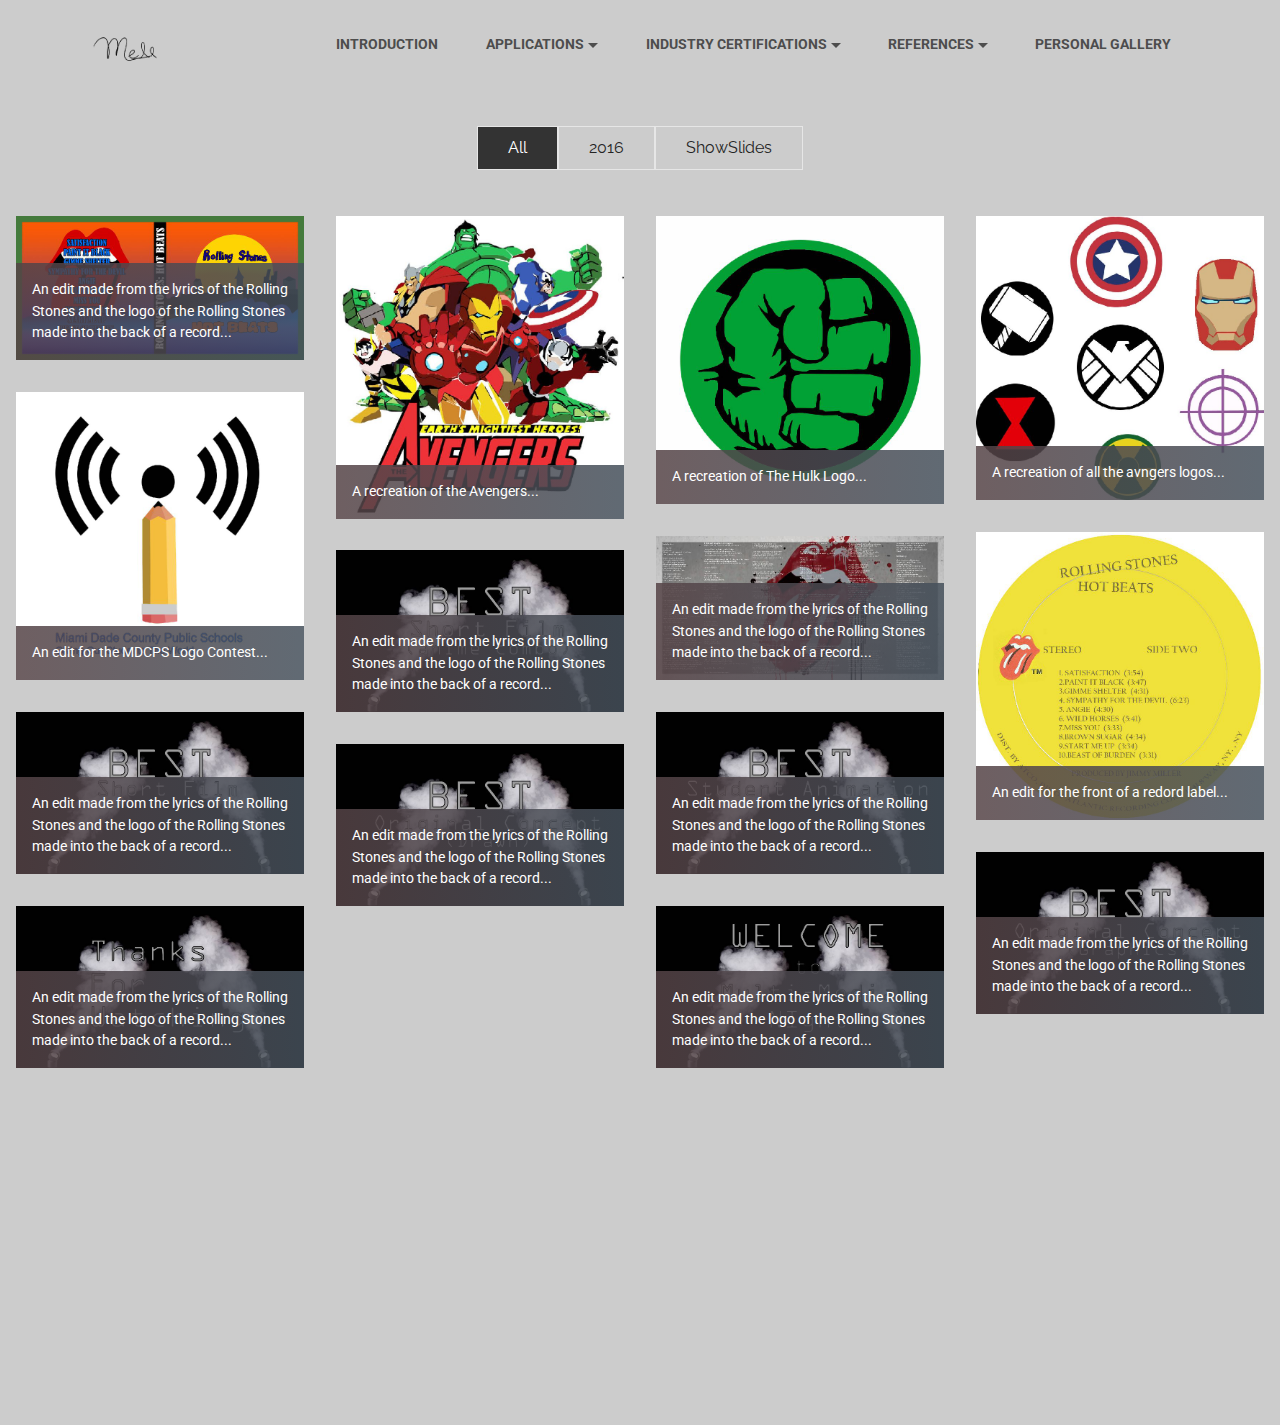
==== commit d1a96fa1: "create github pages" ====
--- a/Adobe Photoshop.html
+++ b/Adobe Photoshop.html
@@ -46,7 +46,7 @@
                         <div class="hamburger-icon"></div>
                     </button>
 
-                    <ul class="nav-dropdown collapse pull-xs-right nav navbar-nav navbar-toggleable-sm" id="exCollapsingNavbar"><li class="nav-item"><a class="nav-link link" href="https://mobirise.com/"></a></li><li class="nav-item"><a class="nav-link link" href="https://mobirise.com/"></a></li><li class="nav-item dropdown"><a class="nav-link link" href="intro.html" aria-expanded="false">INTRODUCTION</a></li><li class="nav-item dropdown open"><a class="nav-link link dropdown-toggle" href="https://mobirise.com/" data-toggle="dropdown-submenu" aria-expanded="true">APPLICATIONS</a><div class="dropdown-menu"><a class="dropdown-item" href="Adobe Photoshop">ADOBE PHOTOSHOP</a><div class="dropdown"><a class="dropdown-item dropdown-toggle" href="#" data-toggle="dropdown-submenu" aria-expanded="false">OFFICE SUITE</a><div class="dropdown-menu dropdown-submenu"><div class="dropdown"><a class="dropdown-item dropdown-toggle" href="Office Word" data-toggle="dropdown-submenu" aria-expanded="false">WORD&nbsp;</a><div class="dropdown-menu dropdown-submenu"><div class="dropdown"><a class="dropdown-item dropdown-toggle" href="#" data-toggle="dropdown-submenu" aria-expanded="false">DiscussIT</a><div class="dropdown-menu dropdown-submenu"><a class="dropdown-item" href="http://melissalopezz.github.io/Documents/Discuss IT Topic 6.pdf">DiscussIT 6<br></a></div></div></div></div><a class="dropdown-item" href="Office PowerPoint">POWERPOINT</a></div></div><a class="dropdown-item" href="Illustrator" aria-expanded="false">ADOBE ILLUSTRATOR</a><div class="dropdown open"><a class="dropdown-item dropdown-toggle" href="#" aria-expanded="true" data-toggle="dropdown-submenu">ADOBE PREMIERE</a><div class="dropdown-menu dropdown-submenu"><a class="dropdown-item" href="https://www.youtube.com/watch?v=d-TWoIPFels&amp;t=6s">Imagine Dragons - Believer // Make the Cut Entry<br></a></div></div><a class="dropdown-item" href="#" aria-expanded="false">ADOBE DREAM WEAVER</a><a class="dropdown-item" href="#" aria-expanded="false">FINAL CUT PRO</a><a class="dropdown-item" href="#" aria-expanded="false">123D</a></div></li><li class="nav-item dropdown"><a class="nav-link link dropdown-toggle" href="https://mobirise.com/" data-toggle="dropdown-submenu" aria-expanded="false">INDUSTRY CERTIFICATIONS</a><div class="dropdown-menu"><a class="dropdown-item" href="#">INDUSTRY CERITIFIED PHOTOSHOP</a><a class="dropdown-item" href="#">INDUSTRY CERITIFIED ILLUSTROTOR</a><a class="dropdown-item" href="#">TRANSCRIPT</a></div></li><li class="nav-item dropdown"><a class="nav-link link dropdown-toggle" href="https://mobirise.com/" data-toggle="dropdown-submenu" aria-expanded="false">REFERENCES</a><div class="dropdown-menu"><a class="dropdown-item" href="#">MR. PATE</a><a class="dropdown-item" href="#">AP TEACHERS</a></div></li><li class="nav-item"><a class="nav-link link" href="personalgallery.html" aria-expanded="false">PERSONAL GALLERY</a></li></ul>
+                    <ul class="nav-dropdown collapse pull-xs-right nav navbar-nav navbar-toggleable-sm" id="exCollapsingNavbar"><li class="nav-item"><a class="nav-link link" href="https://mobirise.com/"></a></li><li class="nav-item"><a class="nav-link link" href="https://mobirise.com/"></a></li><li class="nav-item dropdown"><a class="nav-link link" href="intro.html" aria-expanded="false">INTRODUCTION</a></li><li class="nav-item dropdown open"><a class="nav-link link dropdown-toggle" href="https://mobirise.com/" data-toggle="dropdown-submenu" aria-expanded="true">APPLICATIONS</a><div class="dropdown-menu"><a class="dropdown-item" href="Adobe Photoshop">ADOBE PHOTOSHOP</a><div class="dropdown open"><a class="dropdown-item dropdown-toggle" href="#" data-toggle="dropdown-submenu" aria-expanded="true">OFFICE SUITE</a><div class="dropdown-menu dropdown-submenu"><div class="dropdown open"><a class="dropdown-item dropdown-toggle" href="Office Word" data-toggle="dropdown-submenu" aria-expanded="true">WORD&nbsp;</a><div class="dropdown-menu dropdown-submenu"><div class="dropdown open"><a class="dropdown-item dropdown-toggle" href="#" data-toggle="dropdown-submenu" aria-expanded="true">DiscussIT</a><div class="dropdown-menu dropdown-submenu"><a class="dropdown-item" href="http://melissalopezz.github.io/Documents/Discuss IT Topic 6.pdf">DiscussIT 6<br></a></div></div></div></div><a class="dropdown-item" href="Office PowerPoint">POWERPOINT</a></div></div><a class="dropdown-item" href="Illustrator" aria-expanded="false">ADOBE ILLUSTRATOR</a><div class="dropdown"><a class="dropdown-item dropdown-toggle" href="#" aria-expanded="false" data-toggle="dropdown-submenu">ADOBE PREMIERE</a><div class="dropdown-menu dropdown-submenu"><a class="dropdown-item" href="https://www.youtube.com/watch?v=d-TWoIPFels&amp;t=6s">Imagine Dragons - Believer // Make the Cut Entry<br></a><a class="dropdown-item" href="https://www.youtube.com/watch?v=3RRXppVFhhE">Intro Video About Me</a><a class="dropdown-item" href="https://www.youtube.com/watch?v=PB5x389Q7LY&amp;t=2s">A Thousand Million Reasons&nbsp;</a></div></div><a class="dropdown-item" href="#" aria-expanded="false">ADOBE DREAM WEAVER</a><a class="dropdown-item" href="#" aria-expanded="false">FINAL CUT PRO</a><a class="dropdown-item" href="#" aria-expanded="false">123D</a></div></li><li class="nav-item dropdown"><a class="nav-link link dropdown-toggle" href="https://mobirise.com/" data-toggle="dropdown-submenu" aria-expanded="false">INDUSTRY CERTIFICATIONS</a><div class="dropdown-menu"><a class="dropdown-item" href="#">INDUSTRY CERITIFIED PHOTOSHOP</a><a class="dropdown-item" href="#">INDUSTRY CERITIFIED ILLUSTROTOR</a><a class="dropdown-item" href="#">TRANSCRIPT</a></div></li><li class="nav-item dropdown"><a class="nav-link link dropdown-toggle" href="https://mobirise.com/" data-toggle="dropdown-submenu" aria-expanded="false">REFERENCES</a><div class="dropdown-menu"><a class="dropdown-item" href="#">MR. PATE</a><a class="dropdown-item" href="#">AP TEACHERS</a></div></li><li class="nav-item"><a class="nav-link link" href="personalgallery.html" aria-expanded="false">PERSONAL GALLERY</a></li></ul>
                     <button hidden="" class="navbar-toggler navbar-close" type="button" data-toggle="collapse" data-target="#exCollapsingNavbar">
                         <div class="close-icon"></div>
                     </button>
@@ -59,7 +59,7 @@
 
 </section>
 
-<section class="engine"><a rel="external" href="https://mobirise.com">https://mobirise.com/</a></section><section class="mbr-gallery mbr-section mbr-section-nopadding mbr-slider-carousel mbr-after-navbar" id="gallery4-x" data-filter="true" style="background-color: rgb(204, 204, 204); padding-top: 6rem; padding-bottom: 3rem;">
+<section class="engine"><a rel="external" href="https://mobirise.com">Mobirise Website Generator</a></section><section class="mbr-gallery mbr-section mbr-section-nopadding mbr-slider-carousel mbr-after-navbar" id="gallery4-x" data-filter="true" style="background-color: rgb(204, 204, 204); padding-top: 6rem; padding-bottom: 3rem;">
     <!-- Filter -->
     <div class="mbr-gallery-filter container gallery-filter-active">
         <ul>
@@ -132,12 +132,82 @@
                             <span class="icon-focus"></span>
                             <span class="mbr-gallery-title">An edit for the front of a redord label...</span>
                         </div>
-                    </div><div class="mbr-gallery-item mbr-gallery-item__mobirise3 mbr-gallery-item--p1" data-tags="2015" data-video-url="false">
+                    </div><div class="mbr-gallery-item mbr-gallery-item__mobirise3 mbr-gallery-item--p1" data-tags="2016" data-video-url="false">
                         <div href="#lb-gallery4-x" data-slide-to="6" data-toggle="modal">
                             
                             
 
                             <img alt="" src="assets/images/inner-album-cover-jpeg-2000x1000-800x400.jpg">
+                            
+                            <span class="icon-focus"></span>
+                            <span class="mbr-gallery-title">An edit made from the lyrics of the Rolling Stones and the logo of the Rolling Stones made into the back of a record...</span>
+                        </div>
+                    </div><div class="mbr-gallery-item mbr-gallery-item__mobirise3 mbr-gallery-item--p1" data-tags="ShowSlides" data-video-url="false">
+                        <div href="#lb-gallery4-x" data-slide-to="7" data-toggle="modal">
+                            
+                            
+
+                            <img alt="" src="assets/images/best-short-film-anime-combo-2000x1125-800x450.jpg">
+                            
+                            <span class="icon-focus"></span>
+                            <span class="mbr-gallery-title">An edit made from the lyrics of the Rolling Stones and the logo of the Rolling Stones made into the back of a record...</span>
+                        </div>
+                    </div><div class="mbr-gallery-item mbr-gallery-item__mobirise3 mbr-gallery-item--p1" data-tags="ShowSlides" data-video-url="false">
+                        <div href="#lb-gallery4-x" data-slide-to="8" data-toggle="modal">
+                            
+                            
+
+                            <img alt="" src="assets/images/best-short-film-2000x1125-800x450.jpg">
+                            
+                            <span class="icon-focus"></span>
+                            <span class="mbr-gallery-title">An edit made from the lyrics of the Rolling Stones and the logo of the Rolling Stones made into the back of a record...</span>
+                        </div>
+                    </div><div class="mbr-gallery-item mbr-gallery-item__mobirise3 mbr-gallery-item--p1" data-tags="ShowSlides" data-video-url="false">
+                        <div href="#lb-gallery4-x" data-slide-to="9" data-toggle="modal">
+                            
+                            
+
+                            <img alt="" src="assets/images/best-student-animation-2000x1125-800x450.jpg">
+                            
+                            <span class="icon-focus"></span>
+                            <span class="mbr-gallery-title">An edit made from the lyrics of the Rolling Stones and the logo of the Rolling Stones made into the back of a record...</span>
+                        </div>
+                    </div><div class="mbr-gallery-item mbr-gallery-item__mobirise3 mbr-gallery-item--p1" data-tags="ShowSlides" data-video-url="false">
+                        <div href="#lb-gallery4-x" data-slide-to="10" data-toggle="modal">
+                            
+                            
+
+                            <img alt="" src="assets/images/best-student-original-concept-drawn-2000x1125-800x450.jpg">
+                            
+                            <span class="icon-focus"></span>
+                            <span class="mbr-gallery-title">An edit made from the lyrics of the Rolling Stones and the logo of the Rolling Stones made into the back of a record...</span>
+                        </div>
+                    </div><div class="mbr-gallery-item mbr-gallery-item__mobirise3 mbr-gallery-item--p1" data-tags="ShowSlides" data-video-url="false">
+                        <div href="#lb-gallery4-x" data-slide-to="11" data-toggle="modal">
+                            
+                            
+
+                            <img alt="" src="assets/images/best-student-original-concept-graphics-2000x1125-800x450.jpg">
+                            
+                            <span class="icon-focus"></span>
+                            <span class="mbr-gallery-title">An edit made from the lyrics of the Rolling Stones and the logo of the Rolling Stones made into the back of a record...</span>
+                        </div>
+                    </div><div class="mbr-gallery-item mbr-gallery-item__mobirise3 mbr-gallery-item--p1" data-tags="ShowSlides" data-video-url="false">
+                        <div href="#lb-gallery4-x" data-slide-to="12" data-toggle="modal">
+                            
+                            
+
+                            <img alt="" src="assets/images/closing-tittle-slides-2000x1125-800x450.jpg">
+                            
+                            <span class="icon-focus"></span>
+                            <span class="mbr-gallery-title">An edit made from the lyrics of the Rolling Stones and the logo of the Rolling Stones made into the back of a record...</span>
+                        </div>
+                    </div><div class="mbr-gallery-item mbr-gallery-item__mobirise3 mbr-gallery-item--p1" data-tags="ShowSlides" data-video-url="false">
+                        <div href="#lb-gallery4-x" data-slide-to="13" data-toggle="modal">
+                            
+                            
+
+                            <img alt="" src="assets/images/opening-tittle-slides-2000x1125-800x450.jpg">
                             
                             <span class="icon-focus"></span>
                             <span class="mbr-gallery-title">An edit made from the lyrics of the Rolling Stones and the logo of the Rolling Stones made into the back of a record...</span>
@@ -159,17 +229,31 @@
                         <div class="carousel-item">
                             <img alt="" src="assets/images/melissa-lopez-album-cover-jpeg-2000x1000.jpg">
                         </div><div class="carousel-item">
-                            <img alt="" src="assets/images/melissa-lopez-composite-jpeg-2000x21032.jpg">
+                            <img alt="" src="assets/images/melissa-lopez-composite-jpeg-2000x21030.jpg">
                         </div><div class="carousel-item">
                             <img alt="" src="assets/images/melissa-lopez-hulk-jpeg-2000x2000.jpg">
                         </div><div class="carousel-item">
                             <img alt="" src="assets/images/melissa-lopez-marvel-symbols-jpeg-2000x1973.jpg">
                         </div><div class="carousel-item">
-                            <img alt="" src="assets/images/logo-color-jpeg-2000x20003.jpg">
+                            <img alt="" src="assets/images/logo-color-jpeg-2000x20001.jpg">
                         </div><div class="carousel-item">
                             <img alt="" src="assets/images/melissa-lopez-dvd-label-jpeg-2000x2000.jpg">
+                        </div><div class="carousel-item">
+                            <img alt="" src="assets/images/inner-album-cover-jpeg-2000x1000.jpg">
                         </div><div class="carousel-item active">
-                            <img alt="" src="assets/images/inner-album-cover-jpeg-2000x1000.jpg">
+                            <img alt="" src="assets/images/best-short-film-anime-combo-2000x1125.jpg">
+                        </div><div class="carousel-item">
+                            <img alt="" src="assets/images/best-short-film-2000x1125.jpg">
+                        </div><div class="carousel-item">
+                            <img alt="" src="assets/images/best-student-animation-2000x1125.jpg">
+                        </div><div class="carousel-item">
+                            <img alt="" src="assets/images/best-student-original-concept-drawn-2000x1125.jpg">
+                        </div><div class="carousel-item">
+                            <img alt="" src="assets/images/best-student-original-concept-graphics-2000x1125.jpg">
+                        </div><div class="carousel-item">
+                            <img alt="" src="assets/images/closing-tittle-slides-2000x1125.jpg">
+                        </div><div class="carousel-item">
+                            <img alt="" src="assets/images/opening-tittle-slides-2000x1125.jpg">
                         </div>
                     </div>
                     <a class="left carousel-control" role="button" data-slide="prev" href="#lb-gallery4-x">
